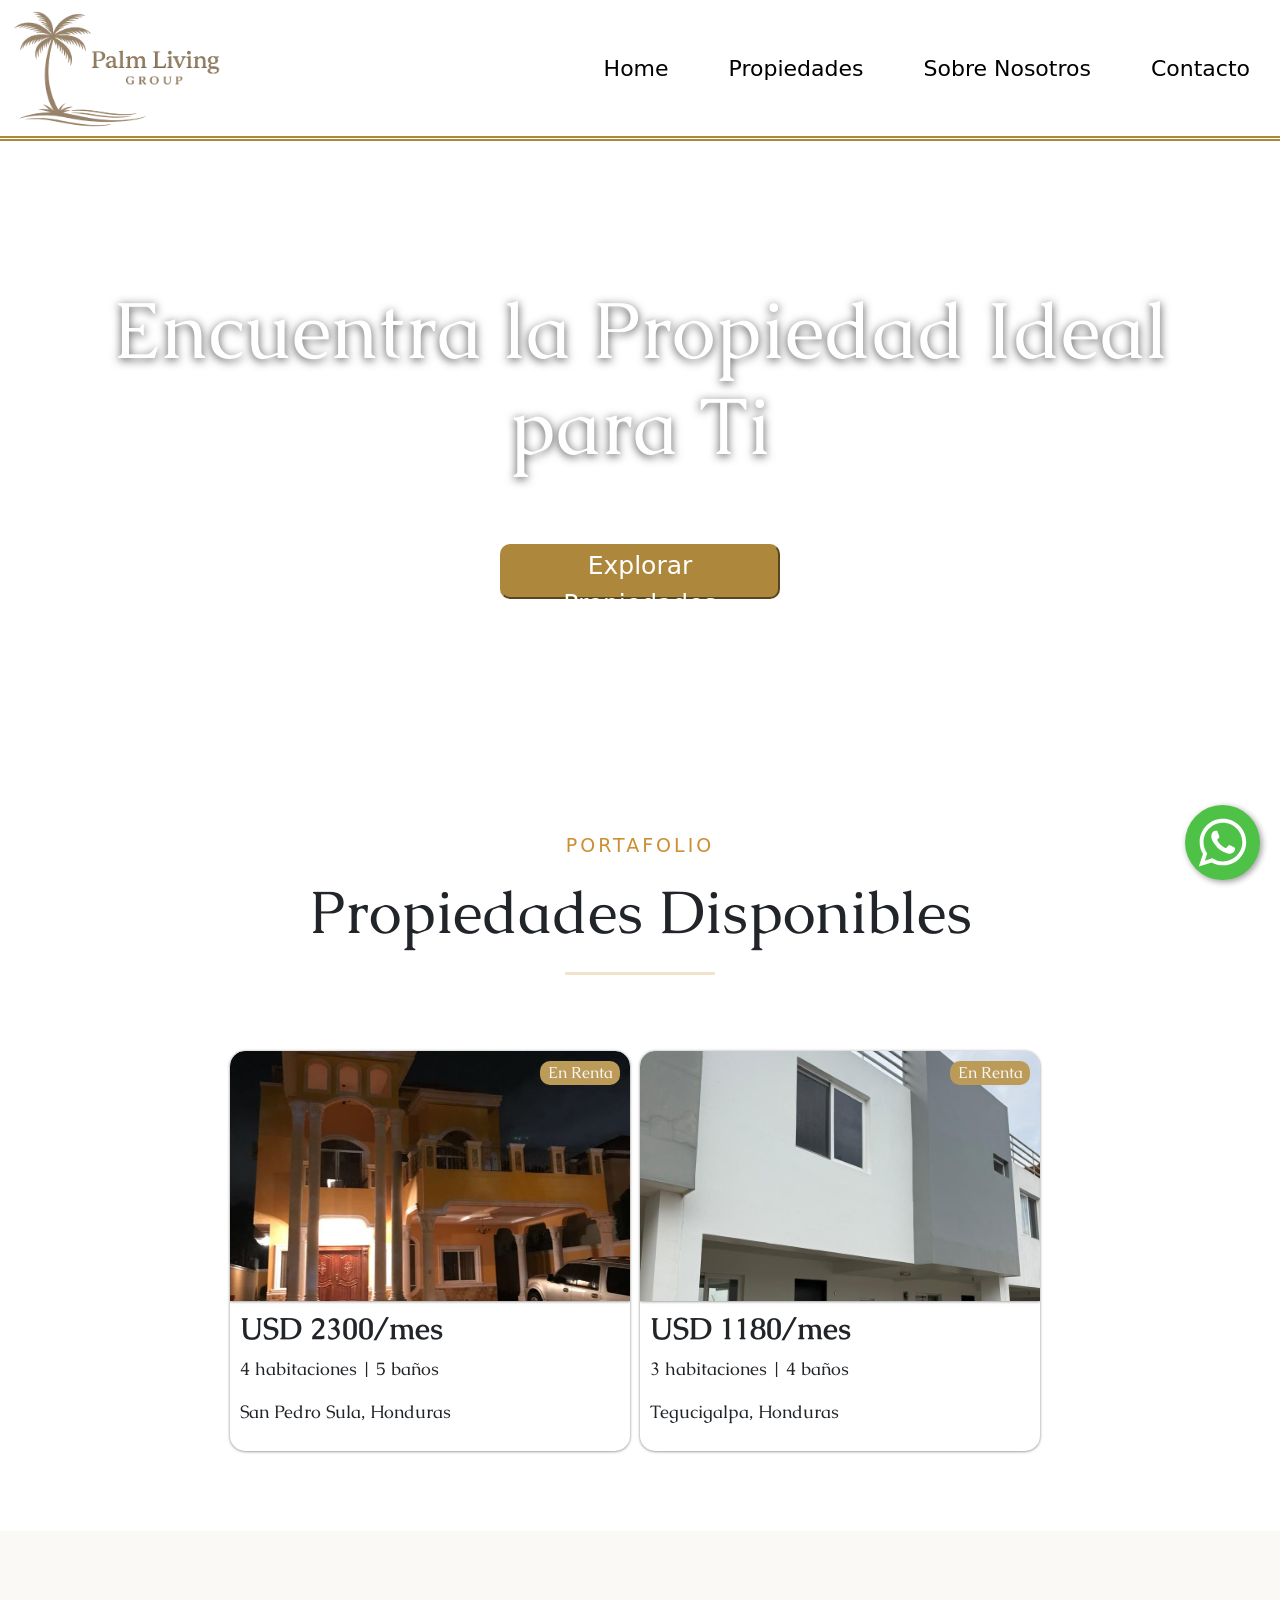
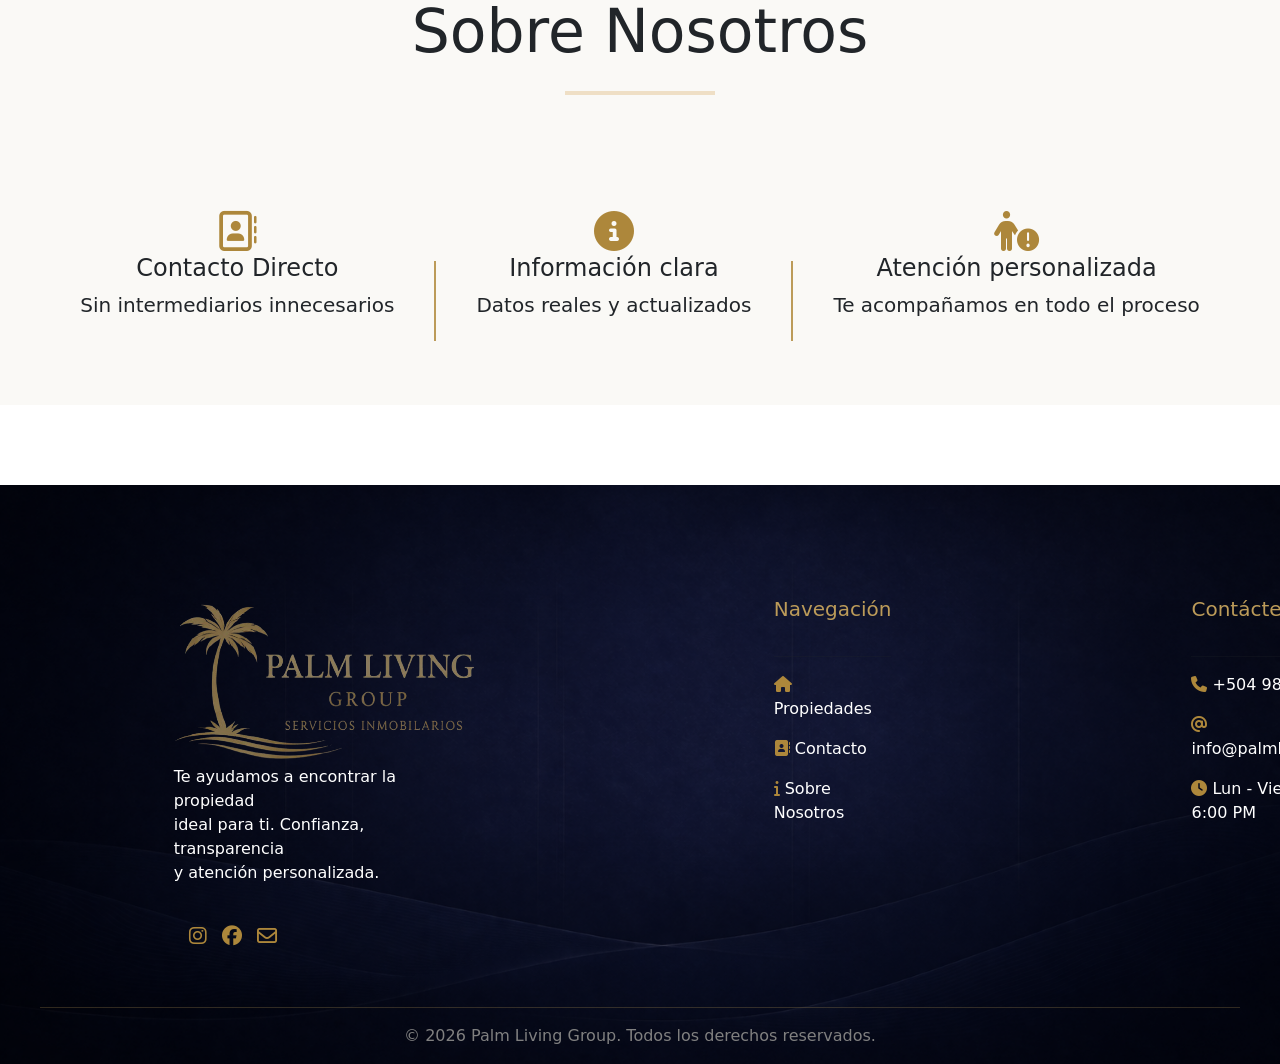
==== index.html @ 20f3ea7c "Reorganized project structure" ====
<!DOCTYPE html>
<html lang="es"> 

<head>    
    <meta charset="UTF-8">
    <meta name="viewport" content="width=device-width, initial-scale=1.0">
    <link rel="stylesheet" href="style.css?v=11">
    <link href="https://cdn.jsdelivr.net/npm/bootstrap@5.3.8/dist/css/bootstrap.min.css" rel="stylesheet">
    <link rel="icon" type="image/png" href="./imagenes/favicon-plg-modified.png">
    <title>Palm Living Group</title>


    <!-- GOOGLE FONTS -->
    
    <link rel="preconnect" href="https://fonts.googleapis.com">
    <link rel="preconnect" href="https://fonts.gstatic.com" crossorigin>
    <link href="https://fonts.googleapis.com/css2?family=Caudex:ital,wght@0,400;0,700;1,400;1,700&display=swap" rel="stylesheet">
    
    
    <!-- Font Awesome (For icons) -->
    <link rel="stylesheet" href="https://cdnjs.cloudflare.com/ajax/libs/font-awesome/6.5.0/css/all.min.css">


</head>

<body>

    <header class="header">
        <nav class="navbar">

            <img class="img logo" src="./imagenes/plg-icon.png" height="120px">


            <button class="hamburger" id="hamburger" onclick="toggleMenu()">
                <span></span>
                <span></span>
                <span></span>
            </button>

        <ul class="navbar-items" id="navMenu">
            <li><a href="#top" onclick="scrollTo(0,0); return false;">Home</a></li>
            <li><a href="#propiedades" onclick="document.getElementById('propiedades').scrollIntoView({behavior:'smooth'}); history.replaceState(null,'',window.location.pathname); return false;">Propiedades</a></li>
            <li><a href="#sobre-nosotros" onclick="document.getElementById('sobre-nosotros').scrollIntoView({behavior:'smooth'}); history.replaceState(null,'',window.location.pathname); return false;">Sobre Nosotros</a></li>
            <li><a href="#contacto" onclick="document.getElementById('contacto').scrollIntoView({behavior:'smooth'}); history.replaceState(null,'',window.location.pathname); return false;">Contacto</a></li>
        </ul>





            

            




        </nav>



    </header>



    <a href="whatsapp://send?phone=50498547689">
        <svg viewBox="0 0 32 32" class="whatsapp-ico">
            <path d=" M19.11 17.205c-.372 0-1.088 1.39-1.518 
                1.39a.63.63 0 0 1-.315-.1c-.802-.402-1.504-.817-2.163-1.447-.545-.516-1.146-1.29-1.46-1.963a.426.426 
                0 0 1-.073-.215c0-.33.99-.945.99-1.49 0-.143-.73-2.09-.832-2.335-.143-.372-.214-.487-.6-.487-.187 0-.36-.043-.53-.043-.302 
                0-.53.115-.746.315-.688.645-1.032 1.318-1.06 2.264v.114c-.015.99.472 1.977 1.017 2.78 1.23 1.82 2.506 3.41 4.554 4.34.616.287 2.035.888 
                2.722.888.817 0 2.15-.515 2.478-1.318.13-.33.244-.73.244-1.088 0-.058 0-.144-.03-.215-.1-.172-2.434-1.39-2.678-1.39zm-2.908 7.593c-1.747 
                0-3.48-.53-4.942-1.49L7.793 24.41l1.132-3.337a8.955 8.955 0 0 1-1.72-5.272c0-4.955 4.04-8.995 8.997-8.995S25.2 10.845 25.2 15.8c0 4.958-4.04 
                8.998-8.998 8.998zm0-19.798c-5.96 0-10.8 4.842-10.8 10.8 0 1.964.53 3.898 1.546 5.574L5 27.176l5.974-1.92a10.807 10.807 0 0 0 16.03-9.455c0-5.958-4.842-10.8-10.802-10.8z" 
                fill-rule="evenodd">
    
            </path>
        </svg>
    </a>


    

    
    <section class="homeBackground">
        <div class="hero-box">
            <h1 class="hero-heading webText">Encuentra la Propiedad Ideal para Ti<br></h1>
            <p class="hero-par">Explora casas en renta y en venta sin complicaciones</p>
            <button class="button hero-button"><a href="#propiedades">Explorar Propiedades</a></button>
        </div>
    </section>
        

    <section>
        <div class="portfolio-text">
            <p class="portfolio">PORTAFOLIO</p>
            <h2 class="h2Text webText">Propiedades Disponibles</h2>
            <hr class="home-line">
        </div>


    </section>
    

    <section id="propiedades" class="propertiesHome">
        
        <div class="propertiesHome">
            <div class="SPS">

                    <div class="house-cards">
                        <div class="house  houses-main">
                            <a href="./house-detail.html" style="text-decoration: none; color: inherit;">    

                                <div class="status">
                                    <p class="webText">En Renta</p>
                                </div>

                                        
                                <img class="houseImage houseMainImg" src="./imagenes/yellowHouse.jpeg" height="250px" width="400px">

                                <div class="characteristics">
                                    <h4 class="price webText">USD 2300/mes</h4>
                                    <p class="webText"> 4 habitaciones | 5 baños  </p>
                                    <p class="webText location">San Pedro Sula, Honduras</p>
                                            

                                </div>

                            </a>

                        </div>

                        
                            <div class="house houses-main">
                            <a href="./housePortal.html" style="text-decoration: none; color: inherit;">    

                                <div class="status">
                                    <p class="webText">En Renta</p>
                                </div>

                                <img class="houseImage houseMainImg" src="./imagenes/portaldelbosque/portalHouseFachada.png" height="250px" width="400px">

                                <div class="characteristics">
                                    <h4 class="price webText">USD 1180/mes</h4>
                                    <p class="webText">3 habitaciones | 4 baños</p>
                                    <p class="webText location">Tegucigalpa, Honduras</p>
                                </div>



                            </div>
                            

                    </div>

            </div>



            
            

            


        </div>
    
    </section>



            


    <section id="sobre-nosotros">
        <div class="about-section"> 

            <div class="about-text">
                <h3 class="about-us">Sobre Nosotros</h3>
                <hr class="home-line">
            </div>    

            <div class="aboutplg">

                <div class="direct-contact about-cnt">
                    <i class="fa-regular fa-address-book aboutUs-icons" style="color: rgb(173, 135, 59);"></i>
                    <h4>Contacto Directo</h4>
                    <p>Sin intermediarios innecesarios</p>
                </div>


                <div class="line"></div>

                <div class="clear-info about-cnt">
                    <i class="fa-solid fa-circle-info aboutUs-icons" style="color: rgb(173, 135, 59);"></i>
                    <h4>Información clara</h4>
                    <p>Datos reales y actualizados</p>
                </div>

                <div class="line"></div>


                <div class="personalised-att about-cnt">
                    <i class="fa-solid fa-person-circle-exclamation aboutUs-icons" style="color: rgb(173, 135, 59);"></i>
                    <h4>Atención personalizada</h4>
                    <p>Te acompañamos en todo el proceso</p>
                </div>

            </div>

        </div>


    </section>



    </section>


    <footer id="contacto">

        <div class="footer-sections">

            <div class="footer-column1">

                <img class="plg-footerIcon" src="./imagenes/plg-footer-icon.png" height="180px" width="300px">
                <p class="paragraph-footer" style="color: white;">Te ayudamos a encontrar la propiedad<br> ideal para ti. Confianza, transparencia<br> y atención personalizada.</p>

                <div class="social-media-Icons">
                    <a href="https://www.instagram.com/palmlivinggroup.hn/" target="_blank"><i class="fa-brands fa-instagram" style="color: rgb(173, 135, 59);"></i></a>
                    <a href="https://www.facebook.com/profile.php?id=61564494482481&locale=es_LA" target="_blank"><i class="fa-brands fa-facebook" style="color: rgb(173, 135, 59);"></i></a>
                    <a href="mailto:info@palmlivinggroup.com" target="_blank"><i class="fa-regular fa-envelope" style="color: rgb(173, 135, 59);"></i></a>

                                

                </div>

            </div>


            <div class="footer-column2">

                <p class="title-footer">Navegación</p>
                <hr class="border-footer">


                <p class="subheading-footer"><i class="footer-icons fa-solid fa-house" style="color: rgb(173, 135, 59);"></i>Propiedades</p>
                <p class="subheading-footer"><i class="footer-icons fa-solid fa-address-book" style="color: rgb(173, 135, 59);"></i>Contacto</p>
                <p class="subheading-footer"><i class="footer-icons fa-solid fa-info" style="color: rgb(173, 135, 59);"></i>Sobre Nosotros</p>

            </div>


            <div class="footer-column3">
                <p class="title-footer" >Contáctenos</p>
                <hr class="border-footer">

                <p class="subheading-footer"><i class="footer-icons fa-solid fa-phone" style="color: rgb(173, 135, 59);"></i>+504 9854-7689</p>
                <a class="emailbut" href="mailto:info@palmlivinggroup.com"><p class="subheading-footer"><i class="footer-icons fa-solid fa-at" style="color: rgb(173, 135, 59);"></i>info@palmlivinggroup.com</p></a>
                <p class="subheading-footer"><i class="footer-icons fa-solid fa-clock" style="color: rgb(173, 135, 59);"></i>Lun - Vie: 8:00 AM - 6:00 PM</p>



            </div>

        </div>


        <div class="noCopyright-section">
            <hr class="copyright-line">
            <p class="noCopyright-text">© 2026 Palm Living Group. Todos los derechos reservados.</p>



        </div>

       




            

            






    </footer>









    <script type="text/javascript" src="./index.js?v=11"></script>
</body>


</html>
---- style.css ----
.header{
    position: sticky;
    top: 0;         
    z-index: 10;
    width: 100%;
    background: white;
    border-bottom: #ad873b double 5px; 
}

.logo{
    padding-left: 10px ;
}

.navbar{
    display: flex;
    align-items: center;
    justify-content: center;
    position: sticky;
    left: 0;
    width: 100%;
    z-index: 10;

}

/* Align content at the end of site */

.navbar ul{
    display: flex;
    justify-content: center;
    gap: 60px;
    list-style-type: none;
    margin: 0;
    padding: 0;
    padding-right: 30px;
    background-color: white;
    height: 40px;
    align-items: center;


}

/* Remove underline and change color of nav items
*/
.navbar-items a{
    text-decoration: none;
    color: black;
    font-size: 22px

}

.emailbut {
    text-decoration: none;
    color: black;
    
}

/* Whatsapp Icon */

.whatsapp-ico{
    fill: white;
    width: 75px;
    height: 75px;
    padding: 3px;
    background-color: #4dc247;
    border-radius: 50%;
    box-shadow: 2px 2px 6px rgba(0,0,0,0.4);
    position: fixed;
    bottom: 20px;
    right : 20px;
    z-index: 10;
}

.whatsapp-ico:hover{
    box-shadow: 2px 2px 11px rgba(0,0,0,0.7);
} 


#propiedades, #contacto, #sobre-nosotros{
    scroll-margin-top: 350px;

}

.backgroundImg{
    width: 100%;
    height: 650px;
}

/*HOME PORTFOLIO TEXT*/


.h2Text{
    font-size: 60px;
    text-align: center;
    
}

.portfolio{
    padding-top: 40px;
    text-align: center;
    color: #cc8f33;
    font-size: 19px;
    font-weight: 450;
    letter-spacing: 3px;
}

.home-line{

    width: 150px;
    height: 3.5px;             
    background-color: #cc8f33;
    border: none;

}


.portfolio-text{
    display: flex;
    flex-direction: column;
    justify-content: center;
    align-items: center;
    padding-top: 50px;
}

/* PROPERTIES AVAILABLE */

.propertiesHome{
    padding-top: 30px;
}

.homes{
    padding-top: 30px;
}

.boldsps{
    font-weight: bold;
    font-style: italic;
}

.hero-heading{
    color: white;
    text-shadow: 0 2px 10px rgba(0,0,0,0.7);
    font-size: 70px;
    text-align: center;
    font-weight: bold;
}

.hero-par{
    color: white;
    font-size: 30px;

}

.hero-button{
    height: 55px;
    width: 280px;
    font-size: 25px;
    color: white;
    background-image: linear-gradient (to left, #bc9b59, white);
    background-color: #ad873b;
    border-radius: 10px;
    border-color: #ad873b;    
}
.hero-button a{
    text-decoration: none;
    color: inherit;
}

/* */
.hero-box{
    display: flex;
    flex-direction: column;
    align-items: center;
    justify-content: center;
    background-image: url("./imagenes/hero.jpg");
    background-repeat: no-repeat;
    background-position: center;
    background-size: cover;

    min-height: 600px;
    padding: 4rem 2rem;
}


/* ABOUT */
.about-section{
    margin-top: 80px;
    margin-bottom: 80px;
    display: flex;
    flex-direction: column;
    justify-content: center;
    align-items: center;
    padding: 4rem 2rem ;
    background-color: #faf9f6 ;
}

.aboutUs-icons{
    font-size: 40px;

}

.about-text{
    display: flex;
    flex-direction: column;
    align-items: center;
}

.whoWeAre{
    text-align: center;
    color: #cc8f33;
    font-size: 19px;
    font-weight: 450;
    letter-spacing: 3px;
    
}

.about-us{
    font-size: 60px;
    text-align: center;

}

.aboutplg{
    display: flex;
    flex-direction: row;
    justify-content: center;
    gap: 40px;
    padding-top: 100px;
}

.abt-img{
    border-radius: 50%;
}

.about-cnt{
    text-align: center;
    font-size: 20px;
}

.line{
    margin-top: 50px;
    height: 80px;
    width: 2px;
    background-color: #bc9b59;
}


/* */
.footer-container{
    margin-top: 100px;
    background-color: #212329;
    padding: 4rem 0 4rem 0;
}


/* */
.footer{
    width: 80%;
    padding: 3rem 1rem;
    color: white;
    display: flex;
    justify-content: center;
    flex-wrap: wrap;
    margin: 0 auto;

}
/* */
.footer-heading{
    display: flex;
    flex-direction: column;
    margin-right: 4rem;
}

/* */
.footer-heading h2{
    margin-bottom: 2rem;

}

/* */
.footer-heading a{
    color: white;
    text-decoration: none;
    margin-bottom: 0.5rem;
}

/* */
.footer-heading a:hover{
    color: #bc9b59;
    transition: 0.3s ease-out;
}

/* */
.atAB{
    color: white;
    text-align: center;
}

/* */
.hr{
    color: white;
}

/* STARTING DESIGN OF HOUSE-CARDS!  (BELOW)*/
.house-cards{
    display: flex;
    flex-direction: row;
    justify-content: center;
    align-items: center;
    gap: 10px;
}

.houses-main{
    box-shadow: 0px 0.5px 5px grey;
    transition: box-shadow 0.3s ease, transform 0.3s ease;
}

.houses-main:hover{
    transform: translateY(-5px);
    box-shadow: 0px 8px 20px rgba(0,0,0,0.35);
}

.house{ 
    height: 400px;
    width: 500px;
    min-height: 350px;
    width: 100%;
    max-width: 400px;
    background-color: white;
    border-radius: 15px;
    position: relative;
    box-shadow: 0px 0.5px 3px grey;
    overflow: hidden;
}

.houseMainImg{
    box-shadow: 0px 0.5px 3px grey;
    overflow: hidden;
    width: 100%;
    object-fit: cover;
    object-position: center 25%;
    display: block;
    transition: transform 0.3s ease;   
}


.houseImage{
    border-radius: 15px 15px 0px 0px;
}

.status{
    position: absolute;
    color: #f6f6f6;
    right: 10px;
    top: 10px;

    height: 24px;
    width: 80px;
    background-color: #bc9b59;
    text-align: center;
    border-radius: 10px;
}

.characteristics{
    padding-top: 10px;
    padding-left: 10px;
}

.characteristics > p{
    font-size: 18px;

}


.characteristics > .price{
    font-size: 30px;
    font-weight: 800;
}


.price, .webText{
    font-family: "Caudex", serif;
    font-weight: 500;
    font-style: normal;
}



footer{
    background-image: url("./imagenes/footer-background.png");
    width: auto;
    height: auto;
    background-repeat: no-repeat;
    background-position: center;
    background-size: cover;
    
    
}

.footer-sections{
    display: flex;
    flex-direction: row;
    justify-content: center;
    align-items: center;
    gap: 250px;
    padding-top: 100px;
}

.footer-column1{
    display: flex;
    flex-direction: column;
    gap: 20px;
}



.footer-column2{
    display: flex;
    flex-direction: column;
    padding-bottom: 100px;

}

.footer-column3{
    display: flex;
    flex-direction: column;
    padding-bottom: 100px;
}

.title-footer{
    color: #bc9b59;
    font-weight: 400;
    font-size: 20px;
}

.subheading-footer{
    color: white;
}

.footer-icons{
    padding-right: 5px;
    padding-bottom: 2px;
    
}

.social-media-Icons{
    display: flex;
    flex-direction: row;
    gap: 15px;
    font-size: 20px;
}

.noCopyright-section{
    display: flex;
    flex-direction: column;
    justify-content: center;
    align-items: center;
    padding-top: 40px;
}

.copyright-line{
    width: 1200px;
    height: 1.8px;             
    background-color: #bc9b59;
    border: none;
}

.noCopyright-text{
    color: grey;
}


/*-------      House Detail HTML CODE    ----------*/

/* ── LAYOUT ── */
.page-layout {
    max-width: 1100px;
    margin: 40px auto;
    padding: 24px 40px 80px;
    display: grid;
    grid-template-columns: 1fr 320px;
    gap: 32px;
    align-items: start;
}

.left-column {
    display: flex;
    flex-direction: column;
    gap: 20px;
    min-width: 0;
}

.right-column {
    position: sticky;
    top: 140px;
}

/* ── GALLERY ── */
.gallery-wrap {
    background: #ffffff;
    border-radius: 16px;
    overflow: hidden;
    box-shadow: 0 4px 24px rgba(26,23,20,0.10);
}

.main-image-wrap {
    position: relative;
    width: 100%;
    aspect-ratio: 16/9;
    overflow: hidden;
    cursor: zoom-in;
}
.main-image-wrap img {
    width: 100%;
    height: 100%;
    object-fit: cover;
    object-position: center 60%;
    transition: transform 0.55s cubic-bezier(0.25, 0.46, 0.45, 0.94), opacity 0.3s ease;
    display: block;
}
.main-image-wrap img.fade-out { opacity: 0; transform: scale(1.03); }
.main-image-wrap img.fade-in  { opacity: 1; transform: scale(1); }

.img-nav {
    position: absolute;
    top: 50%;
    transform: translateY(-50%);
    background: rgba(255,255,255,0.88);
    border: none;
    width: 40px; height: 40px;
    border-radius: 50%;
    display: flex; align-items: center; justify-content: center;
    cursor: pointer;
    font-size: 1.1rem;
    color: #1a1714;
    box-shadow: 0 2px 12px rgba(0,0,0,0.15);
    transition: background 0.2s, transform 0.2s;
    z-index: 5;
}
.img-nav:hover { background: #fff; transform: translateY(-50%) scale(1.08); }
.img-nav.prev { left: 14px; }
.img-nav.next { right: 14px; }

.status-badge {
    position: absolute;
    top: 16px; left: 16px;
    background-color: #ad873b;
    color: #fff;
    padding: 5px 14px;
    border-radius: 20px;
    z-index: 5;
    font-family: "Caudex", serif;
    font-weight: 500;
    font-style: normal;
}

.img-counter {
    position: absolute;
    bottom: 14px; right: 14px;
    background: rgba(0,0,0,0.5);
    color: #fff;
    font-size: 0.78rem;
    padding: 4px 12px;
    border-radius: 20px;
    z-index: 5;
    backdrop-filter: blur(4px);
}

.thumbnails {
    display: flex;
    gap: 10px;
    padding: 14px 16px;
    overflow-x: auto;
    scrollbar-width: thin;
    scrollbar-color: #e4ddd3 transparent;
}
.thumbnails::-webkit-scrollbar { height: 4px; }
.thumbnails::-webkit-scrollbar-thumb { background: #e4ddd3; border-radius: 2px; }

.thumb {
    flex: 0 0 110px;
    height: 74px;
    border-radius: 8px;
    overflow: hidden;
    cursor: pointer;
    border: 2.5px solid transparent;
    transition: border-color 0.22s, transform 0.22s, box-shadow 0.22s;
}
.thumb:hover { transform: translateY(-2px); box-shadow: 0 6px 18px rgba(0,0,0,0.15); }
.thumb.active { border-color: #C9A84C; box-shadow: 0 4px 16px rgba(201,168,76,0.4); }
.thumb img { width: 100%; height: 100%; object-fit: cover; display: block; }

/* ── LIGHTBOX ── */
.lightbox {
    position: fixed; inset: 0;
    background: rgba(10,8,6,0.93);
    z-index: 1000;
    display: flex; align-items: center; justify-content: center;
    opacity: 0; pointer-events: none;
    transition: opacity 0.3s;
    backdrop-filter: blur(6px);
}
.lightbox.open { opacity: 1; pointer-events: all; }
.lightbox img {
    max-width: 90vw; max-height: 85vh;
    object-fit: contain; border-radius: 8px;
    transform: scale(0.92);
    transition: transform 0.35s cubic-bezier(0.25,0.46,0.45,0.94);
}
.lightbox.open img { transform: scale(1); }
.lightbox-close {
    position: absolute; top: 20px; right: 24px;
    background: rgba(255,255,255,0.12); border: none; color: #fff;
    font-size: 1.4rem; width: 44px; height: 44px;
    border-radius: 50%; cursor: pointer;
    display: flex; align-items: center; justify-content: center;
}
.lightbox-close:hover { background: rgba(255,255,255,0.22); }
.lightbox-nav {
    position: absolute; top: 50%; transform: translateY(-50%);
    background: rgba(255,255,255,0.12); border: none; color: #fff;
    width: 50px; height: 50px; border-radius: 50%;
    cursor: pointer; font-size: 1.3rem;
    display: flex; align-items: center; justify-content: center; z-index: 1001;
}
.lightbox-nav:hover { background: rgba(255,255,255,0.22); }
.lightbox-prev { left: 24px; }
.lightbox-next { right: 24px; }

/* ── CONTACT CARD ── */
.contact-div {
    position: static;
    margin: 0;
    box-shadow: 0px 0.5px 2px grey;
    transition: box-shadow 0.3s ease;
    border-radius: 10px;
}

.container-contact {
    width: 100%;
    height: auto;
    border-radius: 10px;
    padding: 20px;
}

.contact-agenttitle {
    margin-left: 20px;
    font-weight: bold;
    font-size: 18px;
    margin-top: 15px;
    padding-top: 10px;
}

.items-contact {
    display: flex;
    flex-direction: column;
    gap: 10px;
    justify-content: center;
    align-items: center;
}

.items-contact a{
    width: 100%;
}

.iconhousedetail{
    font-size: 25px;
}


.numdetail{
    font-size: 25px;
    font-weight: 450;
}

.contact-button {
    width: 100%;
    height: 40px;
    border-radius: 8px;
    color: rgb(173, 135, 59);
    border: rgb(173, 135, 59) solid 1px;
    cursor: pointer;
}

.contact-line { width: 80%; }

.whatsapp {
    background-color: #25d366;
    color: white;
    border: none;
}

.email:hover { background-color: #ad873b; color: white; }
.call:hover  { background-color: #ad873b; color: white; }
.email-icon:hover { color: white; }

.contact-callMail { margin-left: 20px; }
.icon-contact { font-size: 15px; }

/* ── PROPERTY DETAILS ── */
.containter-characteristics {
    width: 100%;
    height: auto;
    box-shadow: 0px 0.5px 5px grey;
    border-radius: 10px;
    padding: 20px;

    



}

.descriptionFlex {
    display: flex;
    flex-direction: column;
}

.titledescritpion {
    display: flex;
    flex-direction: row;
    align-items: center;
    position: relative;
    top: 10px;
}

.char-price { 
    color: #ad873b;
    font-family:'Times New Roman', Times, serif;
    font-weight: 530;
    font-size: 39px;
    font-style: normal;
    
}

.locationchar{
    padding-top: 10px;
}

.textchar{
    font-family:'Times New Roman', Times, serif;
    font-weight: 530;
    font-size: 20px;

}

.status-badgeChar {
    position: absolute;
    color: #fff;
    padding: 5px 14px;
    border-radius: 20px;
    font-family: "Caudex", serif;
    top: 0;
    right: 0;
    font-weight: 500;
    font-style: normal;
    background-color: #ad873b;
}

.description-line {
    width: 90%;
    margin: 20px auto;
}

.bedrooms, .baths, .metersSquared {
    display: flex;
    flex-direction: column;
    align-items: center;
}

.info-char {
    display: flex;
    justify-content: center;
    align-items: center;
    gap: 50px;
}

/* ── AMENITIES ── */
.amenities-container {
    width: 100%;
}

.amenities-characteristics {
    width: 100%;
    height: auto;
    box-shadow: 0px 0.5px 5px grey;
    transition: box-shadow 0.3s ease;
    padding: 20px;
    border-radius: 10px;
}

.amenities {
    display: flex;
    gap: 20px;
    width: 100%;
}

.amenities1-4, .amenities5-8 {
    flex: 1;
}

.fa-circle-check { font-size: 16px; }



/* ── HAMBURGER ── */
.hamburger {
    display: none;
    flex-direction: column;
    gap: 5px;
    background: none;
    border: none;
    cursor: pointer;
    padding: 8px;
    margin-right: 20px;
    z-index: 20;
}

.hamburger span {
    display: block;
    width: 28px;
    height: 3px;
    background-color: #ad873b;
    border-radius: 3px;
    transition: all 0.3s ease;
}

/* Hamburger X animation */
.hamburger.active span:nth-child(1) {
    transform: translateY(8px) rotate(45deg);
}
.hamburger.active span:nth-child(2) {
    opacity: 0;
}
.hamburger.active span:nth-child(3) {
    transform: translateY(-8px) rotate(-45deg);
}






/* ── RESPONSIVE 900px ── */
@media (max-width: 900px) {
    .page-layout {
        grid-template-columns: 1fr;
        padding: 16px 20px 60px;
    }
    .right-column {
        position: static;
        order: 1;
    }
    .container-contact { width: 100%; }
    .amenities { flex-direction: column; }
}


/* ── TABLET (768px) ── */
@media (max-width: 768px) {

    /* NAVBAR */
    .navbar {
        flex-direction: column;
        padding: 10px 0;
    }
    .navbar ul {
        gap: 20px;
        padding-right: 0;
        flex-wrap: wrap;
        height: auto;
        padding-bottom: 10px;
    }
    .navbar-items a {
        font-size: 16px;
    }

    /* HERO */
    .hero-heading {
        font-size: 42px;
    }
    .hero-par {
        font-size: 20px;
        text-align: center;
    }
    .hero-button {
        font-size: 18px;
        width: 220px;
        height: 45px;
    }

    /* PORTFOLIO TEXT */
    .h2Text {
        font-size: 40px;
    }

    /* PROPERTY CARDS */
    .house-cards {
        display: grid;
        grid-template-columns: repeat(2, 1fr);
        gap: 20px;
        padding: 0 40px;
        max-width: 900px;
        margin: 0 auto;
    }

    /* ABOUT */
    .about-us {
        font-size: 40px;
    }
    .aboutplg {
        flex-direction: column;
        align-items: center;
        gap: 30px;
        padding-top: 40px;
    }
    .line {
        width: 80px;
        height: 2px;
    }

    /* FOOTER */
    .footer-sections {
        flex-direction: column;
        gap: 40px;
        padding-top: 60px;
        align-items: center;
        text-align: center;
    }
    .footer-column1, .footer-column2, .footer-column3 {
        align-items: center;
        padding-bottom: 0;
    }
    .copyright-line {
        width: 90%;
    }

    /* HOUSE DETAIL */
    .page-layout {
        grid-template-columns: 1fr;
        padding: 16px 20px 60px;
        margin: 20px auto;
    }
    .right-column {
        position: static;
        order: 1;
    }
    .amenities {
        flex-direction: column;
    }
    .info-char {
        gap: 20px;
    }
}


/* ── MOBILE (480px) ── */
@media (max-width: 480px) {

    /* NAVBAR */
    .navbar ul {
        gap: 12px;
        justify-content: center;
    }
    .navbar-items a {
        font-size: 14px;
    }
    .logo {
        height: 80px !important;
    }

    /* HERO */
    .hero-heading {
        font-size: 28px;
    }
    .hero-par {
        font-size: 16px;
    }
    .hero-button {
        font-size: 16px;
        width: 190px;
        height: 42px;
    }
    .hero-box {
        min-height: 400px;
        padding: 2rem 1rem;
    }

    /* PORTFOLIO TEXT */
    .h2Text {
        font-size: 28px;
    }
    .portfolio {
        font-size: 14px;
    }

    /* PROPERTY CARDS */
    .pds-house {
        max-width: 100%;
    }
    .house-cards {
        padding: 0 12px;
    }
    .characteristics > .price {
        font-size: 22px;
    }
    .characteristics > p {
        font-size: 15px;
    }

    /* ABOUT */
    .about-us {
        font-size: 30px;
    }
    .about-section {
        margin-top: 40px;
        margin-bottom: 40px;
        padding: 2rem 1rem;
    }
    .aboutUs-icons {
        font-size: 30px;
    }
    .about-cnt {
        font-size: 16px;
    }

    /* FOOTER */
    .footer-sections {
        gap: 30px;
        padding-top: 40px;
    }
    .plg-footerIcon {
        width: 200px !important;
        height: auto !important;
    }
    .copyright-line {
        width: 90%;
    }
    .social-media-Icons {
        justify-content: center;
    }

    /* WHATSAPP BUTTON */
    .whatsapp-ico {
        width: 55px;
        height: 55px;
        bottom: 15px;
        right: 15px;
    }

    /* HOUSE DETAIL */
    .page-layout {
        padding: 12px 12px 40px;
    }
    .char-price {
        font-size: 28px;
    }
    .titledescritpion h2 {
        font-size: 20px;
    }
    .info-char {
        gap: 15px;
    }
    .contact-button {
        height: 44px;
        font-size: 15px;
    }
    .amenities-characteristics {
        padding: 15px;
    }


}


@media (max-width: 600px) {
    .house-cards {
        grid-template-columns: 1fr;
    }
}






/* ── LARGE DESKTOP (1280px+) ── */
@media (min-width: 1280px) {
    .page-layout {
        max-width: 1200px;
    }
    .hero-heading {
        font-size: 80px;
    }
    .footer-sections {
        gap: 300px;
    }
}
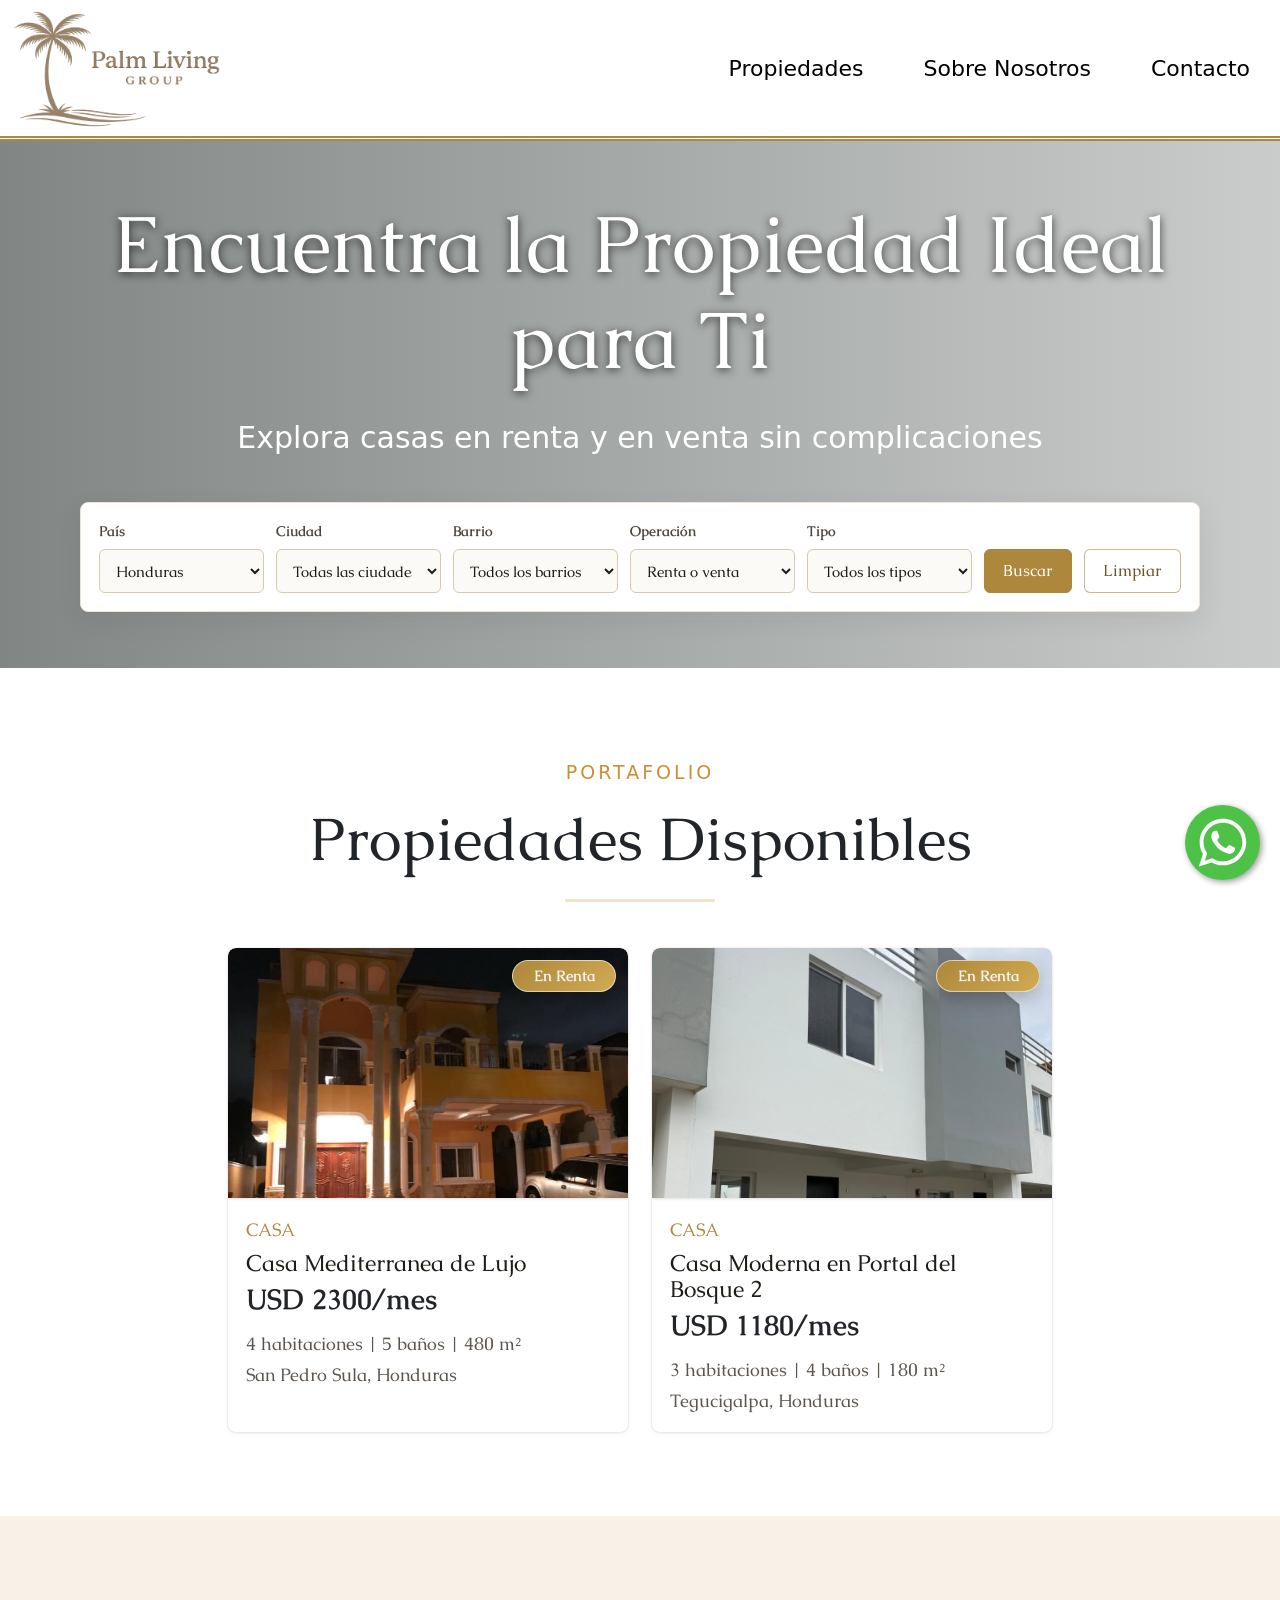
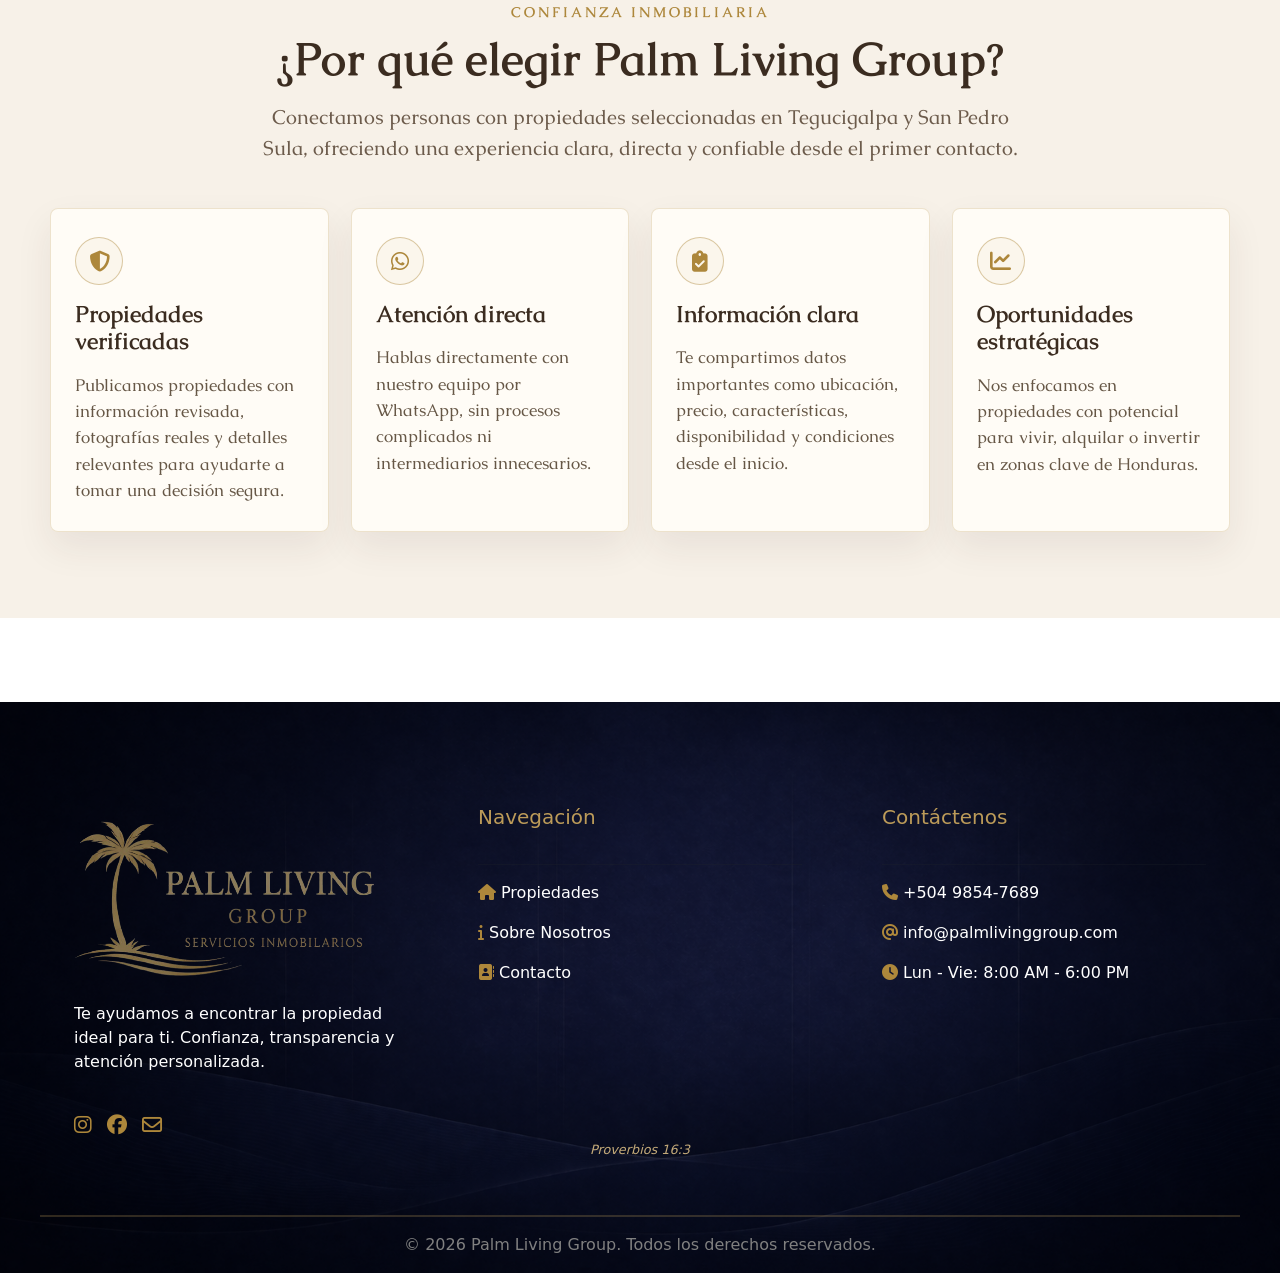
==== commit 69ef51a1: "UI improvements and fixes" ====
--- a/index.html
+++ b/index.html
@@ -4,7 +4,7 @@
 <head>    
     <meta charset="UTF-8">
     <meta name="viewport" content="width=device-width, initial-scale=1.0">
-    <link rel="stylesheet" href="style.css?v=11">
+    <link rel="stylesheet" href="style.css?v=12">
     <link href="https://cdn.jsdelivr.net/npm/bootstrap@5.3.8/dist/css/bootstrap.min.css" rel="stylesheet">
     <link rel="icon" type="image/png" href="./imagenes/favicon-plg-modified.png">
     <title>Palm Living Group</title>
@@ -28,17 +28,18 @@
     <header class="header">
         <nav class="navbar">
 
-            <img class="img logo" src="./imagenes/plg-icon.png" height="120px">
-
-
-            <button class="hamburger" id="hamburger" onclick="toggleMenu()">
+            <a href="index.html" aria-label="Palm Living Group Home">
+                <img class="img logo" src="./imagenes/plg-icon.png" height="120px">
+            </a>
+
+
+            <button class="hamburger" id="hamburger" type="button" onclick="toggleMenu()" aria-label="Abrir menú" aria-expanded="false" aria-controls="navMenu">
                 <span></span>
                 <span></span>
                 <span></span>
             </button>
 
         <ul class="navbar-items" id="navMenu">
-            <li><a href="#top" onclick="scrollTo(0,0); return false;">Home</a></li>
             <li><a href="#propiedades" onclick="document.getElementById('propiedades').scrollIntoView({behavior:'smooth'}); history.replaceState(null,'',window.location.pathname); return false;">Propiedades</a></li>
             <li><a href="#sobre-nosotros" onclick="document.getElementById('sobre-nosotros').scrollIntoView({behavior:'smooth'}); history.replaceState(null,'',window.location.pathname); return false;">Sobre Nosotros</a></li>
             <li><a href="#contacto" onclick="document.getElementById('contacto').scrollIntoView({behavior:'smooth'}); history.replaceState(null,'',window.location.pathname); return false;">Contacto</a></li>
@@ -86,7 +87,37 @@
         <div class="hero-box">
             <h1 class="hero-heading webText">Encuentra la Propiedad Ideal para Ti<br></h1>
             <p class="hero-par">Explora casas en renta y en venta sin complicaciones</p>
-            <button class="button hero-button"><a href="#propiedades">Explorar Propiedades</a></button>
+            <section class="property-filters" aria-label="Filtros de propiedades">
+                <form class="filter-panel" id="propertyFilters">
+                    <label class="filter-field">
+                        <span>País</span>
+                        <select id="filterCountry"></select>
+                    </label>
+
+                    <label class="filter-field">
+                        <span>Ciudad</span>
+                        <select id="filterCity"></select>
+                    </label>
+
+                    <label class="filter-field">
+                        <span>Barrio</span>
+                        <select id="filterNeighborhood"></select>
+                    </label>
+
+                    <label class="filter-field">
+                        <span>Operación</span>
+                        <select id="filterTransaction"></select>
+                    </label>
+
+                    <label class="filter-field">
+                        <span>Tipo</span>
+                        <select id="filterType"></select>
+                    </label>
+
+                    <button class="filter-search" type="submit" id="filterSearch">Buscar</button>
+                    <button class="filter-reset" type="button" id="filterReset">Limpiar</button>
+                </form>
+            </section>
         </div>
     </section>
         
@@ -100,124 +131,94 @@
 
 
     </section>
-    
 
     <section id="propiedades" class="propertiesHome">
-        
-        <div class="propertiesHome">
-            <div class="SPS">
-
-                    <div class="house-cards">
-                        <div class="house  houses-main">
-                            <a href="./house-detail.html" style="text-decoration: none; color: inherit;">    
-
-                                <div class="status">
-                                    <p class="webText">En Renta</p>
-                                </div>
-
-                                        
-                                <img class="houseImage houseMainImg" src="./imagenes/yellowHouse.jpeg" height="250px" width="400px">
-
-                                <div class="characteristics">
-                                    <h4 class="price webText">USD 2300/mes</h4>
-                                    <p class="webText"> 4 habitaciones | 5 baños  </p>
-                                    <p class="webText location">San Pedro Sula, Honduras</p>
-                                            
-
-                                </div>
-
-                            </a>
-
+        <div class="propertiesHomeInner">
+            <div class="house-cards" id="propertyGrid" aria-live="polite"></div>
+            <p class="property-empty webText" id="propertyEmpty" hidden>No hay propiedades disponibles con esos filtros. Vuelve a buscar en un tiempo.</p>
+        </div>
+    
+    </section>
+
+
+
+            
+
+
+    <section id="sobre-nosotros" class="why-choose-section">
+        <div class="why-choose-container">
+            <div class="why-choose-header">
+                <p class="why-choose-kicker">CONFIANZA INMOBILIARIA</p>
+                <h2>¿Por qué elegir Palm Living Group?</h2>
+                <p>
+                    Conectamos personas con propiedades seleccionadas en Tegucigalpa y San Pedro Sula,
+                    ofreciendo una experiencia clara, directa y confiable desde el primer contacto.
+                </p>
+            </div>
+
+            <div class="why-choose-carousel" aria-label="Razones para elegir Palm Living Group">
+                <button class="why-carousel-arrow why-carousel-prev" type="button" aria-label="Ver razón anterior">
+                    <i class="fa-solid fa-chevron-left" aria-hidden="true"></i>
+                </button>
+
+                <div class="why-choose-grid">
+                    <article class="why-card">
+                        <div class="why-card-icon">
+                            <i class="fa-solid fa-shield-halved" aria-hidden="true"></i>
                         </div>
-
-                        
-                            <div class="house houses-main">
-                            <a href="./housePortal.html" style="text-decoration: none; color: inherit;">    
-
-                                <div class="status">
-                                    <p class="webText">En Renta</p>
-                                </div>
-
-                                <img class="houseImage houseMainImg" src="./imagenes/portaldelbosque/portalHouseFachada.png" height="250px" width="400px">
-
-                                <div class="characteristics">
-                                    <h4 class="price webText">USD 1180/mes</h4>
-                                    <p class="webText">3 habitaciones | 4 baños</p>
-                                    <p class="webText location">Tegucigalpa, Honduras</p>
-                                </div>
-
-
-
-                            </div>
-                            
-
-                    </div>
-
-            </div>
-
-
-
-            
-            
-
-            
-
-
-        </div>
-    
+                        <h3 class="why-card-title">Propiedades verificadas</h3>
+                        <p class="why-card-text">
+                            Publicamos propiedades con información revisada, fotografías reales y detalles relevantes para ayudarte a tomar una decisión segura.
+                        </p>
+                    </article>
+
+                    <article class="why-card">
+                        <div class="why-card-icon">
+                            <i class="fa-brands fa-whatsapp" aria-hidden="true"></i>
+                        </div>
+                        <h3 class="why-card-title">Atención directa</h3>
+                        <p class="why-card-text">
+                            Hablas directamente con nuestro equipo por WhatsApp, sin procesos complicados ni intermediarios innecesarios.
+                        </p>
+                    </article>
+
+                    <article class="why-card">
+                        <div class="why-card-icon">
+                            <i class="fa-solid fa-clipboard-check" aria-hidden="true"></i>
+                        </div>
+                        <h3 class="why-card-title">Información clara</h3>
+                        <p class="why-card-text">
+                            Te compartimos datos importantes como ubicación, precio, características, disponibilidad y condiciones desde el inicio.
+                        </p>
+                    </article>
+
+                    <article class="why-card">
+                        <div class="why-card-icon">
+                            <i class="fa-solid fa-chart-line" aria-hidden="true"></i>
+                        </div>
+                        <h3 class="why-card-title">Oportunidades estratégicas</h3>
+                        <p class="why-card-text">
+                            Nos enfocamos en propiedades con potencial para vivir, alquilar o invertir en zonas clave de Honduras.
+                        </p>
+                    </article>
+                </div>
+
+                <button class="why-carousel-arrow why-carousel-next" type="button" aria-label="Ver siguiente razón">
+                    <i class="fa-solid fa-chevron-right" aria-hidden="true"></i>
+                </button>
+            </div>
+
+            <div class="why-carousel-controls" aria-label="Paginación de razones">
+                <button class="why-carousel-dot active" type="button" aria-label="Ver razón 1"></button>
+                <button class="why-carousel-dot" type="button" aria-label="Ver razón 2"></button>
+                <button class="why-carousel-dot" type="button" aria-label="Ver razón 3"></button>
+                <button class="why-carousel-dot" type="button" aria-label="Ver razón 4"></button>
+            </div>
+        </div>
     </section>
 
 
 
-            
-
-
-    <section id="sobre-nosotros">
-        <div class="about-section"> 
-
-            <div class="about-text">
-                <h3 class="about-us">Sobre Nosotros</h3>
-                <hr class="home-line">
-            </div>    
-
-            <div class="aboutplg">
-
-                <div class="direct-contact about-cnt">
-                    <i class="fa-regular fa-address-book aboutUs-icons" style="color: rgb(173, 135, 59);"></i>
-                    <h4>Contacto Directo</h4>
-                    <p>Sin intermediarios innecesarios</p>
-                </div>
-
-
-                <div class="line"></div>
-
-                <div class="clear-info about-cnt">
-                    <i class="fa-solid fa-circle-info aboutUs-icons" style="color: rgb(173, 135, 59);"></i>
-                    <h4>Información clara</h4>
-                    <p>Datos reales y actualizados</p>
-                </div>
-
-                <div class="line"></div>
-
-
-                <div class="personalised-att about-cnt">
-                    <i class="fa-solid fa-person-circle-exclamation aboutUs-icons" style="color: rgb(173, 135, 59);"></i>
-                    <h4>Atención personalizada</h4>
-                    <p>Te acompañamos en todo el proceso</p>
-                </div>
-
-            </div>
-
-        </div>
-
-
-    </section>
-
-
-
-    </section>
-
-
     <footer id="contacto">
 
         <div class="footer-sections">
@@ -225,7 +226,7 @@
             <div class="footer-column1">
 
                 <img class="plg-footerIcon" src="./imagenes/plg-footer-icon.png" height="180px" width="300px">
-                <p class="paragraph-footer" style="color: white;">Te ayudamos a encontrar la propiedad<br> ideal para ti. Confianza, transparencia<br> y atención personalizada.</p>
+                <p class="paragraph-footer" style="color: white;">Te ayudamos a encontrar la propiedad ideal para ti. Confianza, transparencia y atención personalizada.</p>
 
                 <div class="social-media-Icons">
                     <a href="https://www.instagram.com/palmlivinggroup.hn/" target="_blank"><i class="fa-brands fa-instagram" style="color: rgb(173, 135, 59);"></i></a>
@@ -235,7 +236,6 @@
                                 
 
                 </div>
-
             </div>
 
 
@@ -246,8 +246,8 @@
 
 
                 <p class="subheading-footer"><i class="footer-icons fa-solid fa-house" style="color: rgb(173, 135, 59);"></i>Propiedades</p>
+                <p class="subheading-footer"><i class="footer-icons fa-solid fa-info" style="color: rgb(173, 135, 59);"></i>Sobre Nosotros</p>
                 <p class="subheading-footer"><i class="footer-icons fa-solid fa-address-book" style="color: rgb(173, 135, 59);"></i>Contacto</p>
-                <p class="subheading-footer"><i class="footer-icons fa-solid fa-info" style="color: rgb(173, 135, 59);"></i>Sobre Nosotros</p>
 
             </div>
 
@@ -266,6 +266,8 @@
 
         </div>
 
+        <p class="footer-verse">Proverbios 16:3</p>
+
 
         <div class="noCopyright-section">
             <hr class="copyright-line">
@@ -298,8 +300,9 @@
 
 
 
-
-    <script type="text/javascript" src="./index.js?v=11"></script>
+    <script type="text/javascript" src="./properties.js?v=12"></script>
+    <script type="text/javascript" src="./home.js?v=12"></script>
+    <script type="text/javascript" src="./index.js?v=12"></script>
 </body>
 
 
--- a/style.css
+++ b/style.css
@@ -124,7 +124,12 @@
 /* PROPERTIES AVAILABLE */
 
 .propertiesHome{
-    padding-top: 30px;
+    padding: 30px 20px 0;
+}
+
+.propertiesHomeInner{
+    max-width: 1120px;
+    margin: 0 auto;
 }
 
 .homes{
@@ -171,15 +176,240 @@
     flex-direction: column;
     align-items: center;
     justify-content: center;
-    background-image: url("./imagenes/hero.jpg");
+    gap: 18px;
+    background-image: linear-gradient(90deg, rgba(14, 24, 22, 0.52), rgba(14, 24, 22, 0.22)), url("./imagenes/hero.jpg");
     background-repeat: no-repeat;
     background-position: center;
     background-size: cover;
-
-    min-height: 600px;
-    padding: 4rem 2rem;
-}
-
+    min-height: 520px;
+    padding: 3.5rem 2rem;
+    transition: background-image 0.35s ease, background-position 0.35s ease;
+}
+
+.hero-san-pedro-sula{
+    background-image:
+        linear-gradient(90deg, rgba(14, 24, 22, 0.52), rgba(14, 24, 22, 0.22)),
+        url("./imagenes/hero-san-pedro-sula-palms.webp");
+    background-position: center 45%;
+}
+
+.hero-tegucigalpa{
+    background-image:
+        linear-gradient(90deg, rgba(19, 32, 42, 0.58), rgba(19, 32, 42, 0.18)),
+        url("./imagenes/hero-tegucigalpa-city.jpg");
+    background-position: center 48%;
+}
+
+
+/* WHY CHOOSE */
+.why-choose-section{
+    background: #f7f1e8;
+    margin: 84px 0;
+    padding: 86px 24px;
+}
+
+.why-choose-container{
+    max-width: 1180px;
+    margin: 0 auto;
+}
+
+.why-choose-header{
+    max-width: 760px;
+    margin: 0 auto 44px;
+    text-align: center;
+}
+
+.why-choose-kicker{
+    color: #ad873b;
+    font-family: "Caudex", serif;
+    font-size: 14px;
+    font-weight: 700;
+    letter-spacing: 3px;
+    margin: 0 0 12px;
+}
+
+.why-choose-header h2{
+    color: #3b2c20;
+    font-family: "Caudex", serif;
+    font-size: 46px;
+    font-weight: 700;
+    line-height: 1.08;
+    margin: 0 0 18px;
+}
+
+.why-choose-header > p:last-child{
+    color: #6c5b4b;
+    font-family: "Caudex", serif;
+    font-size: 20px;
+    line-height: 1.55;
+    margin: 0;
+}
+
+.why-choose-carousel{
+    position: relative;
+}
+
+.why-choose-grid{
+    display: grid;
+    grid-template-columns: repeat(4, minmax(0, 1fr));
+    gap: 22px;
+}
+
+.why-card{
+    min-height: 310px;
+    display: flex;
+    flex-direction: column;
+    gap: 16px;
+    padding: 28px 24px;
+    background: rgba(255, 252, 247, 0.94);
+    border: 1px solid rgba(173, 135, 59, 0.22);
+    border-radius: 8px;
+    box-shadow: 0 16px 36px rgba(59, 44, 32, 0.08);
+    transition: transform 0.25s ease, box-shadow 0.25s ease, border-color 0.25s ease;
+}
+
+.why-card:hover{
+    transform: translateY(-4px);
+    border-color: rgba(173, 135, 59, 0.42);
+    box-shadow: 0 22px 44px rgba(59, 44, 32, 0.12);
+}
+
+.why-card-icon{
+    width: 48px;
+    height: 48px;
+    display: flex;
+    align-items: center;
+    justify-content: center;
+    border: 1px solid rgba(173, 135, 59, 0.42);
+    border-radius: 50%;
+    color: #ad873b;
+    background: #fbf6ec;
+    font-size: 21px;
+}
+
+.why-card-title{
+    color: #3b2c20;
+    font-family: "Caudex", serif;
+    font-size: 23px;
+    font-weight: 700;
+    line-height: 1.18;
+    margin: 0;
+}
+
+.why-card-text{
+    color: #665746;
+    font-family: "Caudex", serif;
+    font-size: 17px;
+    line-height: 1.55;
+    margin: 0;
+}
+
+.why-carousel-controls,
+.why-carousel-arrow{
+    display: none;
+}
+
+@media (max-width: 1080px) {
+    .why-choose-grid{
+        grid-template-columns: repeat(2, minmax(0, 1fr));
+    }
+}
+
+@media (max-width: 600px) {
+    .why-choose-section {
+        margin: 56px 0;
+        padding: 56px 0;
+        overflow: hidden;
+    }
+    .why-choose-container {
+        width: 100%;
+    }
+    .why-choose-header {
+        padding: 0 20px;
+        margin-bottom: 28px;
+    }
+    .why-choose-kicker {
+        font-size: 12px;
+        letter-spacing: 2px;
+    }
+    .why-choose-header h2 {
+        font-size: 31px;
+    }
+    .why-choose-header > p:last-child {
+        font-size: 17px;
+        line-height: 1.5;
+    }
+    .why-choose-carousel {
+        padding: 0 44px;
+    }
+    .why-choose-grid {
+        display: flex;
+        gap: 0;
+        overflow-x: auto;
+        scroll-snap-type: x mandatory;
+        scroll-behavior: smooth;
+        scrollbar-width: none;
+        -ms-overflow-style: none;
+        border-radius: 8px;
+    }
+    .why-choose-grid::-webkit-scrollbar {
+        display: none;
+    }
+    .why-card {
+        min-width: 100%;
+        min-height: 330px;
+        scroll-snap-align: center;
+        scroll-snap-stop: always;
+        padding: 26px 22px;
+        box-shadow: 0 14px 32px rgba(59, 44, 32, 0.1);
+    }
+    .why-card:hover {
+        transform: none;
+    }
+    .why-carousel-arrow {
+        position: absolute;
+        top: 50%;
+        transform: translateY(-50%);
+        width: 36px;
+        height: 36px;
+        display: flex;
+        align-items: center;
+        justify-content: center;
+        border: 1px solid rgba(173, 135, 59, 0.34);
+        border-radius: 50%;
+        background: rgba(255, 252, 247, 0.94);
+        color: #7a5e2b;
+        font-size: 14px;
+        z-index: 2;
+        box-shadow: 0 8px 18px rgba(59, 44, 32, 0.1);
+    }
+    .why-carousel-prev {
+        left: 12px;
+    }
+    .why-carousel-next {
+        right: 12px;
+    }
+    .why-carousel-controls {
+        display: flex;
+        justify-content: center;
+        gap: 9px;
+        margin-top: 22px;
+    }
+    .why-carousel-dot {
+        width: 9px;
+        height: 9px;
+        padding: 0;
+        border: none;
+        border-radius: 50%;
+        background: rgba(173, 135, 59, 0.32);
+        cursor: pointer;
+    }
+    .why-carousel-dot.active {
+        width: 24px;
+        border-radius: 999px;
+        background: #ad873b;
+    }
+}
 
 /* ABOUT */
 .about-section{
@@ -301,16 +531,100 @@
 }
 
 /* STARTING DESIGN OF HOUSE-CARDS!  (BELOW)*/
+.property-filters{
+    width: 100%;
+    padding: 8px 20px 0;
+}
+
+.filter-panel{
+    max-width: 1120px;
+    margin: 0 auto;
+    display: grid;
+    grid-template-columns: repeat(5, minmax(130px, 1fr)) auto auto;
+    gap: 12px;
+    align-items: end;
+    padding: 18px;
+    background: #ffffff;
+    border: 1px solid #ece4d6;
+    border-radius: 8px;
+    box-shadow: 0 8px 28px rgba(26,23,20,0.08);
+}
+
+.filter-field{
+    display: flex;
+    flex-direction: column;
+    gap: 7px;
+    font-family: "Caudex", serif;
+    color: #4d443b;
+}
+
+.filter-field span{
+    font-size: 14px;
+    font-weight: 700;
+}
+
+.filter-field select{
+    min-height: 44px;
+    border: 1px solid #d8c9ad;
+    border-radius: 6px;
+    background-color: #fbfaf7;
+    color: #1f1b16;
+    padding: 0 12px;
+    font-size: 15px;
+}
+
+.filter-field select:focus{
+    outline: 2px solid rgba(173, 135, 59, 0.28);
+    border-color: #ad873b;
+}
+
+.filter-search,
+.filter-reset{
+    min-height: 44px;
+    border-radius: 6px;
+    padding: 0 18px;
+    font-family: "Caudex", serif;
+    font-size: 16px;
+    cursor: pointer;
+    transition: background 0.2s ease, transform 0.2s ease;
+}
+
+.filter-search{
+    border: 1px solid #ad873b;
+    background: #ad873b;
+    color: #fff;
+}
+
+.filter-reset{
+    border: 1px solid rgba(173, 135, 59, 0.6);
+    background: rgba(255, 255, 255, 0.92);
+    color: #6d5525;
+}
+
+.filter-search:hover,
+.filter-reset:hover{
+    transform: translateY(-1px);
+}
+
+.filter-search:hover{
+    background: #8f6c2b;
+}
+
+.filter-reset:hover{
+    background: #fff8ea;
+}
+
 .house-cards{
-    display: flex;
-    flex-direction: row;
+    display: grid;
+    grid-template-columns: repeat(auto-fit, minmax(280px, 400px));
     justify-content: center;
-    align-items: center;
-    gap: 10px;
+    align-items: stretch;
+    justify-items: center;
+    gap: 24px;
 }
 
 .houses-main{
-    box-shadow: 0px 0.5px 5px grey;
+    box-shadow: 0px 0.5px 5px rgba(73, 64, 52, 0.28);
     transition: box-shadow 0.3s ease, transform 0.3s ease;
 }
 
@@ -320,22 +634,21 @@
 }
 
 .house{ 
-    height: 400px;
-    width: 500px;
-    min-height: 350px;
+    min-height: 430px;
     width: 100%;
     max-width: 400px;
     background-color: white;
-    border-radius: 15px;
+    border-radius: 8px;
     position: relative;
-    box-shadow: 0px 0.5px 3px grey;
+    box-shadow: 0px 0.5px 3px rgba(73, 64, 52, 0.22);
     overflow: hidden;
 }
 
 .houseMainImg{
-    box-shadow: 0px 0.5px 3px grey;
+    box-shadow: 0px 0.5px 3px rgba(73, 64, 52, 0.22);
     overflow: hidden;
     width: 100%;
+    aspect-ratio: 16 / 10;
     object-fit: cover;
     object-position: center 25%;
     display: block;
@@ -344,25 +657,42 @@
 
 
 .houseImage{
-    border-radius: 15px 15px 0px 0px;
+    border-radius: 8px 8px 0px 0px;
 }
 
 .status{
     position: absolute;
     color: #f6f6f6;
-    right: 10px;
-    top: 10px;
-
-    height: 24px;
-    width: 80px;
-    background-color: #bc9b59;
+    right: 12px;
+    top: 12px;
+    min-height: 32px;
+    min-width: 104px;
+    padding: 6px 13px;
+    background-color: #ad873b;
     text-align: center;
-    border-radius: 10px;
+    border-radius: 999px;
+    box-shadow: 0 8px 18px rgba(0,0,0,0.22);
+    border: 1px solid rgba(255,255,255,0.58);
+    z-index: 2;
+}
+
+.status p{
+    margin: 0;
+    font-size: 15px;
+    font-weight: 800;
+    line-height: 1.2;
+}
+
+.status-rent{
+    background: linear-gradient(135deg, #ad873b, #d1aa54);
+}
+
+.status-sale{
+    background: linear-gradient(135deg, #224f3a, #2f7a5a);
 }
 
 .characteristics{
-    padding-top: 10px;
-    padding-left: 10px;
+    padding: 18px;
 }
 
 .characteristics > p{
@@ -372,8 +702,51 @@
 
 
 .characteristics > .price{
-    font-size: 30px;
+    font-size: 28px;
     font-weight: 800;
+}
+
+.property-card-link{
+    display: flex;
+    flex-direction: column;
+    height: 100%;
+    text-decoration: none;
+    color: inherit;
+}
+
+.property-card-content{
+    display: flex;
+    flex-direction: column;
+    gap: 7px;
+}
+
+.property-type{
+    color: #ad873b;
+    font-size: 14px;
+    font-weight: 700;
+    margin: 0;
+    text-transform: uppercase;
+}
+
+.property-title{
+    color: #1f1b16;
+    font-size: 23px;
+    line-height: 1.14;
+    margin: 0;
+}
+
+.property-meta,
+.location{
+    color: #5c554d;
+    line-height: 1.35;
+    margin: 0;
+}
+
+.property-empty{
+    text-align: center;
+    color: #5c554d;
+    padding: 40px 0 20px;
+    font-size: 20px;
 }
 
 
@@ -397,18 +770,23 @@
 }
 
 .footer-sections{
-    display: flex;
-    flex-direction: row;
-    justify-content: center;
-    align-items: center;
-    gap: 250px;
+    max-width: 1180px;
+    margin: 0 auto;
+    display: grid;
+    grid-template-columns: 1fr 1fr 1fr;
+    align-items: start;
+    gap: 80px;
     padding-top: 100px;
+    padding-left: 24px;
+    padding-right: 24px;
 }
 
 .footer-column1{
     display: flex;
     flex-direction: column;
     gap: 20px;
+    max-width: 340px;
+    min-width: 0;
 }
 
 
@@ -417,6 +795,7 @@
     display: flex;
     flex-direction: column;
     padding-bottom: 100px;
+    min-width: 0;
 
 }
 
@@ -424,6 +803,12 @@
     display: flex;
     flex-direction: column;
     padding-bottom: 100px;
+    min-width: 0;
+}
+
+.paragraph-footer{
+    max-width: 330px;
+    line-height: 1.5;
 }
 
 .title-footer{
@@ -447,6 +832,14 @@
     flex-direction: row;
     gap: 15px;
     font-size: 20px;
+}
+
+.footer-verse{
+    color: #c4aa79;
+    font-size: 0.8rem;
+    font-style: italic;
+    text-align: center;
+    margin: 0;
 }
 
 .noCopyright-section{
@@ -470,6 +863,10 @@
 
 
 /*-------      House Detail HTML CODE    ----------*/
+
+body.detail-page {
+    background-color: #fafaf8;
+}
 
 /* ── LAYOUT ── */
 .page-layout {
@@ -508,6 +905,19 @@
     aspect-ratio: 16/9;
     overflow: hidden;
     cursor: zoom-in;
+    border-radius: 12px;
+}
+
+.main-image-wrap::after {
+    content: "";
+    position: absolute;
+    left: 0;
+    right: 0;
+    bottom: 0;
+    height: 34%;
+    background: linear-gradient(to top, rgba(20, 16, 12, 0.62), rgba(20, 16, 12, 0));
+    pointer-events: none;
+    z-index: 2;
 }
 .main-image-wrap img {
     width: 100%;
@@ -630,9 +1040,11 @@
 .contact-div {
     position: static;
     margin: 0;
-    box-shadow: 0px 0.5px 2px grey;
+    box-shadow: 0 16px 36px rgba(26, 23, 20, 0.12);
     transition: box-shadow 0.3s ease;
     border-radius: 10px;
+    border-top: 3px solid #b8935a;
+    background: #ffffff;
 }
 
 .container-contact {
@@ -676,9 +1088,13 @@
     width: 100%;
     height: 40px;
     border-radius: 8px;
-    color: rgb(173, 135, 59);
-    border: rgb(173, 135, 59) solid 1px;
+    color: #b8935a;
+    border: #b8935a solid 1px;
     cursor: pointer;
+    background: #fff;
+    font-weight: 600;
+    letter-spacing: 0.2px;
+    transition: background-color 0.2s ease, color 0.2s ease, border-color 0.2s ease, transform 0.2s ease;
 }
 
 .contact-line { width: 80%; }
@@ -689,8 +1105,13 @@
     border: none;
 }
 
-.email:hover { background-color: #ad873b; color: white; }
-.call:hover  { background-color: #ad873b; color: white; }
+.email:hover,
+.call:hover  {
+    background-color: #b8935a;
+    border-color: #b8935a;
+    color: white;
+    transform: translateY(-1px);
+}
 .email-icon:hover { color: white; }
 
 .contact-callMail { margin-left: 20px; }
@@ -700,9 +1121,10 @@
 .containter-characteristics {
     width: 100%;
     height: auto;
-    box-shadow: 0px 0.5px 5px grey;
+    box-shadow: 0 10px 28px rgba(26, 23, 20, 0.08);
     border-radius: 10px;
     padding: 20px;
+    background: #ffffff;
 
     
 
@@ -719,15 +1141,26 @@
     display: flex;
     flex-direction: row;
     align-items: center;
+    gap: 16px;
     position: relative;
     top: 10px;
 }
 
+.titledescritpion h2 {
+    font-family: "Playfair Display", "Times New Roman", serif !important;
+    color: #2f241b;
+    font-size: 36px;
+    font-weight: 700 !important;
+    line-height: 1.15;
+    flex: 1;
+    margin-right: 0;
+}
+
 .char-price { 
-    color: #ad873b;
-    font-family:'Times New Roman', Times, serif;
-    font-weight: 530;
-    font-size: 39px;
+    color: #b8935a;
+    font-family: "Playfair Display", "Times New Roman", serif;
+    font-weight: 700;
+    font-size: 42px;
     font-style: normal;
     
 }
@@ -744,21 +1177,24 @@
 }
 
 .status-badgeChar {
-    position: absolute;
+    position: static;
     color: #fff;
     padding: 5px 14px;
     border-radius: 20px;
     font-family: "Caudex", serif;
-    top: 0;
-    right: 0;
     font-weight: 500;
     font-style: normal;
     background-color: #ad873b;
+    flex-shrink: 0;
+    margin-left: auto;
 }
 
 .description-line {
     width: 90%;
+    height: 1px;
     margin: 20px auto;
+    border: none;
+    background-color: rgba(184, 147, 90, 0.75);
 }
 
 .bedrooms, .baths, .metersSquared {
@@ -782,10 +1218,11 @@
 .amenities-characteristics {
     width: 100%;
     height: auto;
-    box-shadow: 0px 0.5px 5px grey;
+    box-shadow: 0 10px 28px rgba(26, 23, 20, 0.08);
     transition: box-shadow 0.3s ease;
     padding: 20px;
     border-radius: 10px;
+    background: #ffffff;
 }
 
 .amenities {
@@ -798,7 +1235,10 @@
     flex: 1;
 }
 
-.fa-circle-check { font-size: 16px; }
+.fa-circle-check {
+    color: #b8935a !important;
+    font-size: 16px;
+}
 
 
 
@@ -842,6 +1282,13 @@
 
 /* ── RESPONSIVE 900px ── */
 @media (max-width: 900px) {
+    .filter-panel {
+        grid-template-columns: repeat(3, minmax(0, 1fr));
+    }
+    .filter-search,
+    .filter-reset {
+        grid-column: 1 / -1;
+    }
     .page-layout {
         grid-template-columns: 1fr;
         padding: 16px 20px 60px;
@@ -860,18 +1307,49 @@
 
     /* NAVBAR */
     .navbar {
+        flex-direction: row;
+        justify-content: space-between;
+        padding: 8px 16px;
+        position: relative;
+    }
+    .hamburger {
+        display: flex;
+    }
+    .navbar #navMenu {
+        position: absolute;
+        top: 100%;
+        left: 0;
+        right: 0;
+        display: flex;
         flex-direction: column;
-        padding: 10px 0;
-    }
-    .navbar ul {
-        gap: 20px;
-        padding-right: 0;
-        flex-wrap: wrap;
+        gap: 0;
         height: auto;
-        padding-bottom: 10px;
-    }
-    .navbar-items a {
-        font-size: 16px;
+        max-height: 0;
+        overflow: hidden;
+        padding: 0;
+        background: #ffffff;
+        border-top: 1px solid rgba(184, 147, 90, 0.18);
+        box-shadow: 0 12px 28px rgba(59, 44, 32, 0.1);
+        opacity: 0;
+        transform: translateY(-8px);
+        transition: max-height 0.32s ease, opacity 0.24s ease, transform 0.32s ease;
+    }
+    .navbar #navMenu.open {
+        max-height: 320px;
+        opacity: 1;
+        transform: translateY(0);
+    }
+    .navbar #navMenu li {
+        width: 100%;
+        border-bottom: 1px solid rgba(184, 147, 90, 0.2);
+    }
+    .navbar #navMenu a {
+        display: block;
+        width: 100%;
+        padding: 16px 24px;
+        color: #ad873b;
+        font-size: 18px;
+        text-align: left;
     }
 
     /* HERO */
@@ -886,6 +1364,9 @@
         font-size: 18px;
         width: 220px;
         height: 45px;
+    }
+    .filter-panel {
+        grid-template-columns: repeat(2, minmax(0, 1fr));
     }
 
     /* PORTFOLIO TEXT */
@@ -920,15 +1401,36 @@
 
     /* FOOTER */
     .footer-sections {
-        flex-direction: column;
+        grid-template-columns: 1fr;
         gap: 40px;
         padding-top: 60px;
         align-items: center;
+        text-align: left;
+    }
+    .footer-column1, .footer-column2, .footer-column3 {
+        width: 100%;
+        padding: 20px;
+        padding-bottom: 0;
+        align-items: center;
         text-align: center;
-    }
-    .footer-column1, .footer-column2, .footer-column3 {
+        word-break: break-word;
+    }
+    .footer-column1 {
         align-items: center;
-        padding-bottom: 0;
+        text-align: center;
+        max-width: 100%;
+    }
+    .footer-column2,
+    .footer-column3 {
+        align-items: center;
+        text-align: center;
+    }
+    .footer-column1 .social-media-Icons,
+    .social-media-Icons {
+        justify-content: center;
+    }
+    .paragraph-footer {
+        max-width: 100%;
     }
     .copyright-line {
         width: 90%;
@@ -981,8 +1483,12 @@
         height: 42px;
     }
     .hero-box {
-        min-height: 400px;
+        min-height: 360px;
         padding: 2rem 1rem;
+    }
+    .filter-panel {
+        grid-template-columns: 1fr;
+        padding: 14px;
     }
 
     /* PORTFOLIO TEXT */
@@ -998,7 +1504,7 @@
         max-width: 100%;
     }
     .house-cards {
-        padding: 0 12px;
+        padding: 0;
     }
     .characteristics > .price {
         font-size: 22px;
@@ -1054,8 +1560,21 @@
     .char-price {
         font-size: 28px;
     }
+    .titledescritpion {
+        flex-direction: column;
+        align-items: flex-start;
+        gap: 10px;
+        top: 0;
+    }
     .titledescritpion h2 {
         font-size: 20px;
+        width: 100%;
+        margin: 0;
+    }
+    .status-badgeChar {
+        position: static;
+        align-self: flex-end;
+        margin-left: 0;
     }
     .info-char {
         gap: 15px;
@@ -1091,7 +1610,13 @@
     .hero-heading {
         font-size: 80px;
     }
-    .footer-sections {
-        gap: 300px;
-    }
-}+}
+
+.containter-characteristics::after {
+    content: "";
+    display: block;
+    width: 90%;
+    height: 1px;
+    margin: 24px auto 0;
+    background: rgba(184, 147, 90, 0.75);
+}
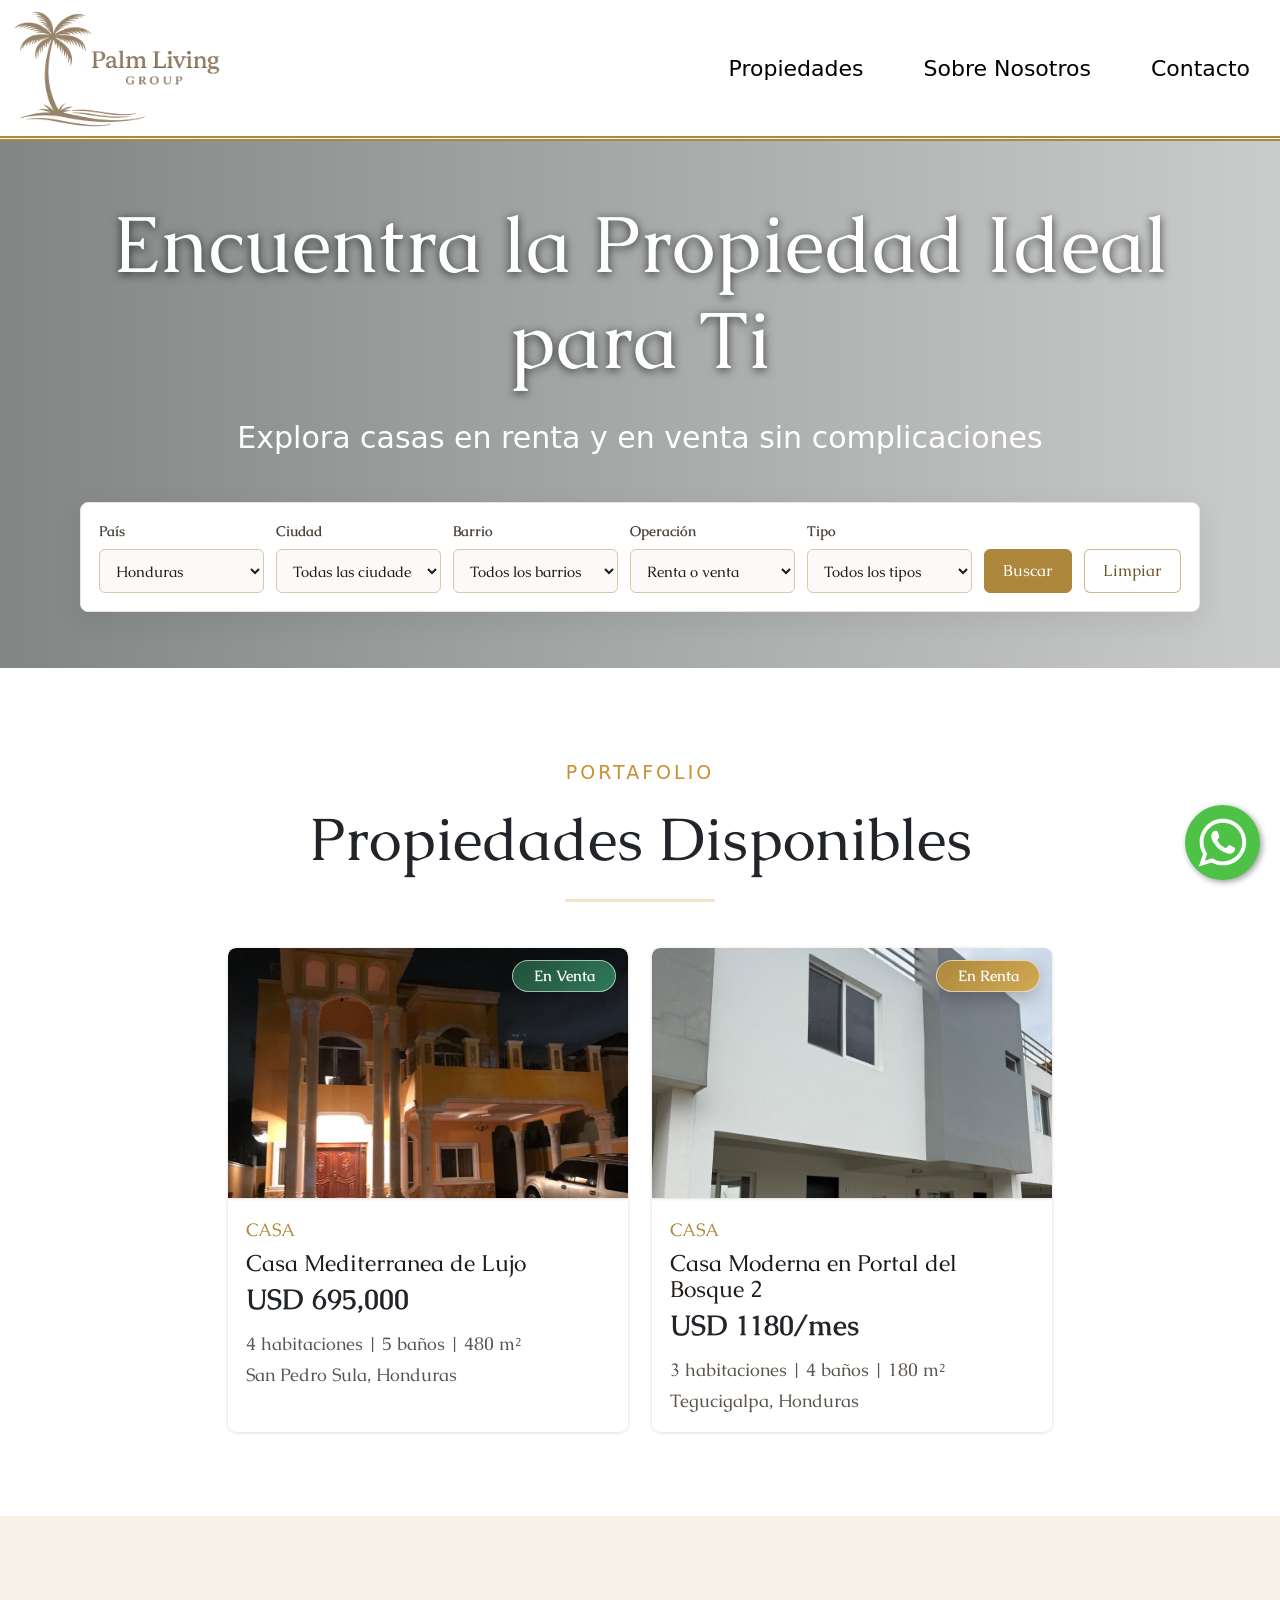
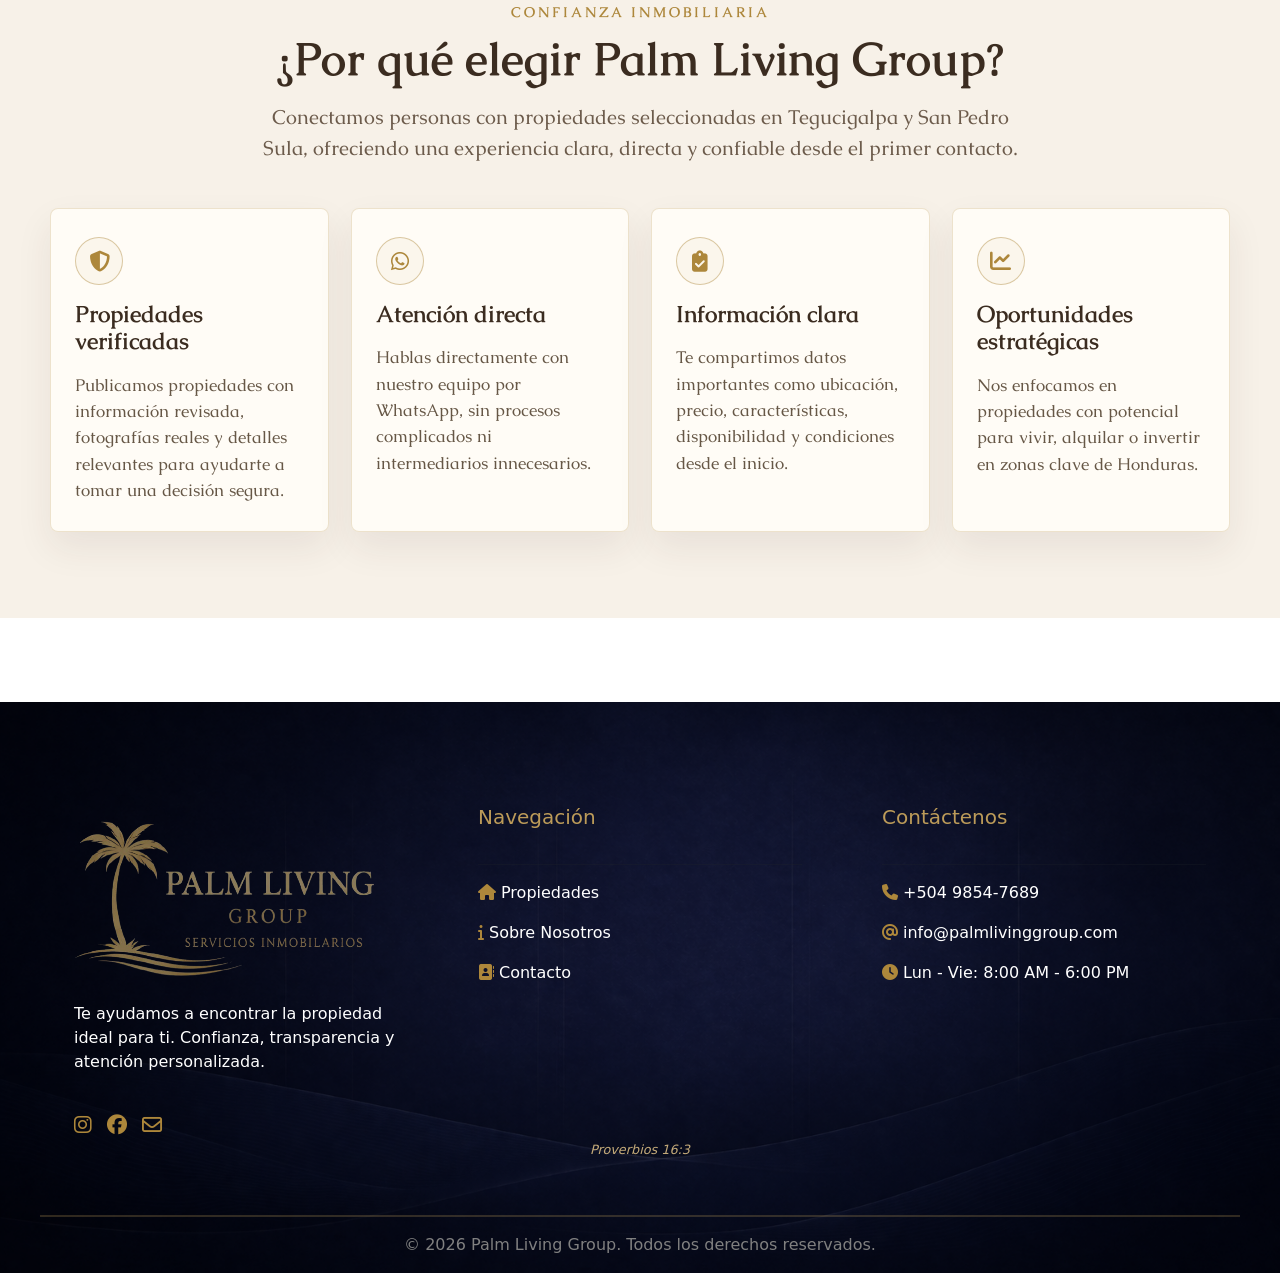
==== commit 6d421dbe: "Update listing sale status and footer asset" ====
--- a/index.html
+++ b/index.html
@@ -4,7 +4,7 @@
 <head>    
     <meta charset="UTF-8">
     <meta name="viewport" content="width=device-width, initial-scale=1.0">
-    <link rel="stylesheet" href="style.css?v=12">
+    <link rel="stylesheet" href="style.css?v=14">
     <link href="https://cdn.jsdelivr.net/npm/bootstrap@5.3.8/dist/css/bootstrap.min.css" rel="stylesheet">
     <link rel="icon" type="image/png" href="./imagenes/favicon-plg-modified.png">
     <title>Palm Living Group</title>
@@ -300,9 +300,9 @@
 
 
 
-    <script type="text/javascript" src="./properties.js?v=12"></script>
-    <script type="text/javascript" src="./home.js?v=12"></script>
-    <script type="text/javascript" src="./index.js?v=12"></script>
+    <script type="text/javascript" src="./properties.js?v=14"></script>
+    <script type="text/javascript" src="./home.js?v=14"></script>
+    <script type="text/javascript" src="./index.js?v=14"></script>
 </body>
 
 
--- a/style.css
+++ b/style.css
@@ -1187,6 +1187,11 @@
     background-color: #ad873b;
     flex-shrink: 0;
     margin-left: auto;
+}
+
+.status-badge.status-sale,
+.status-badgeChar.status-sale {
+    background: linear-gradient(135deg, #224f3a, #2f7a5a);
 }
 
 .description-line {
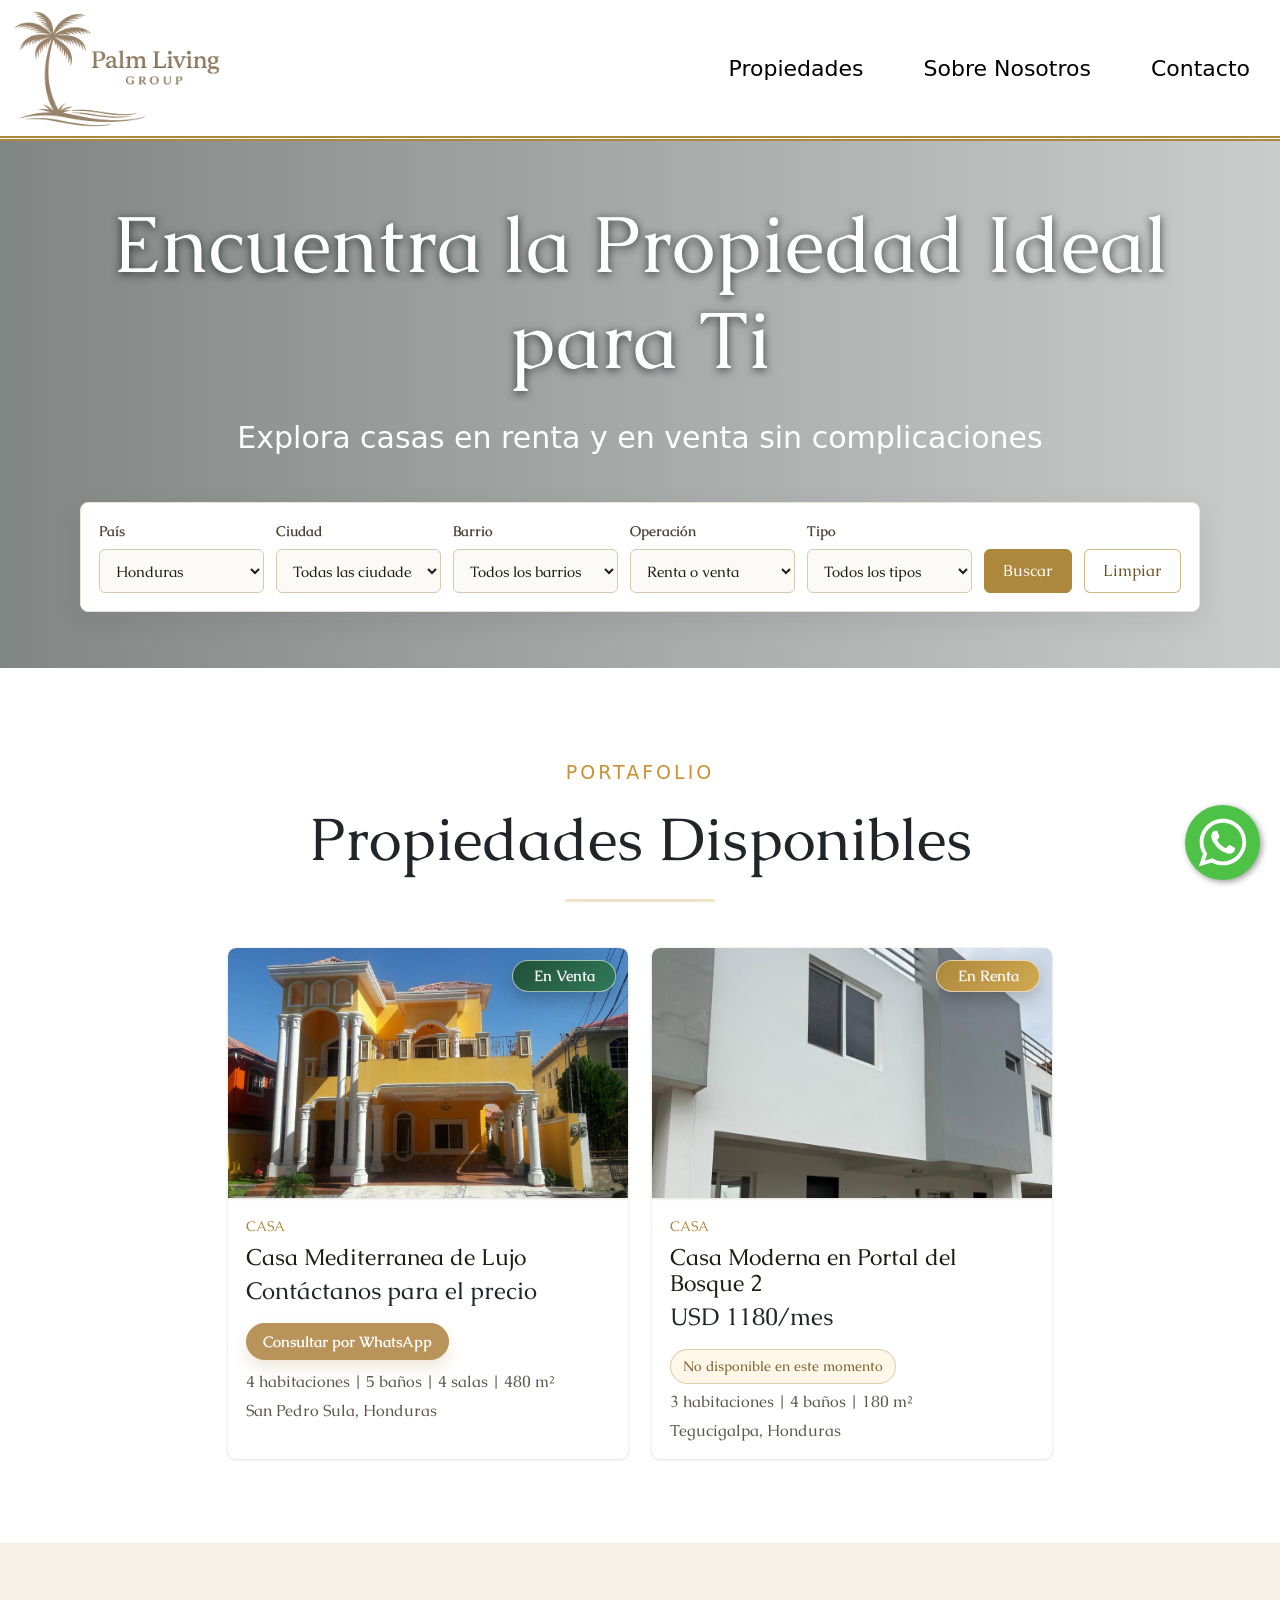
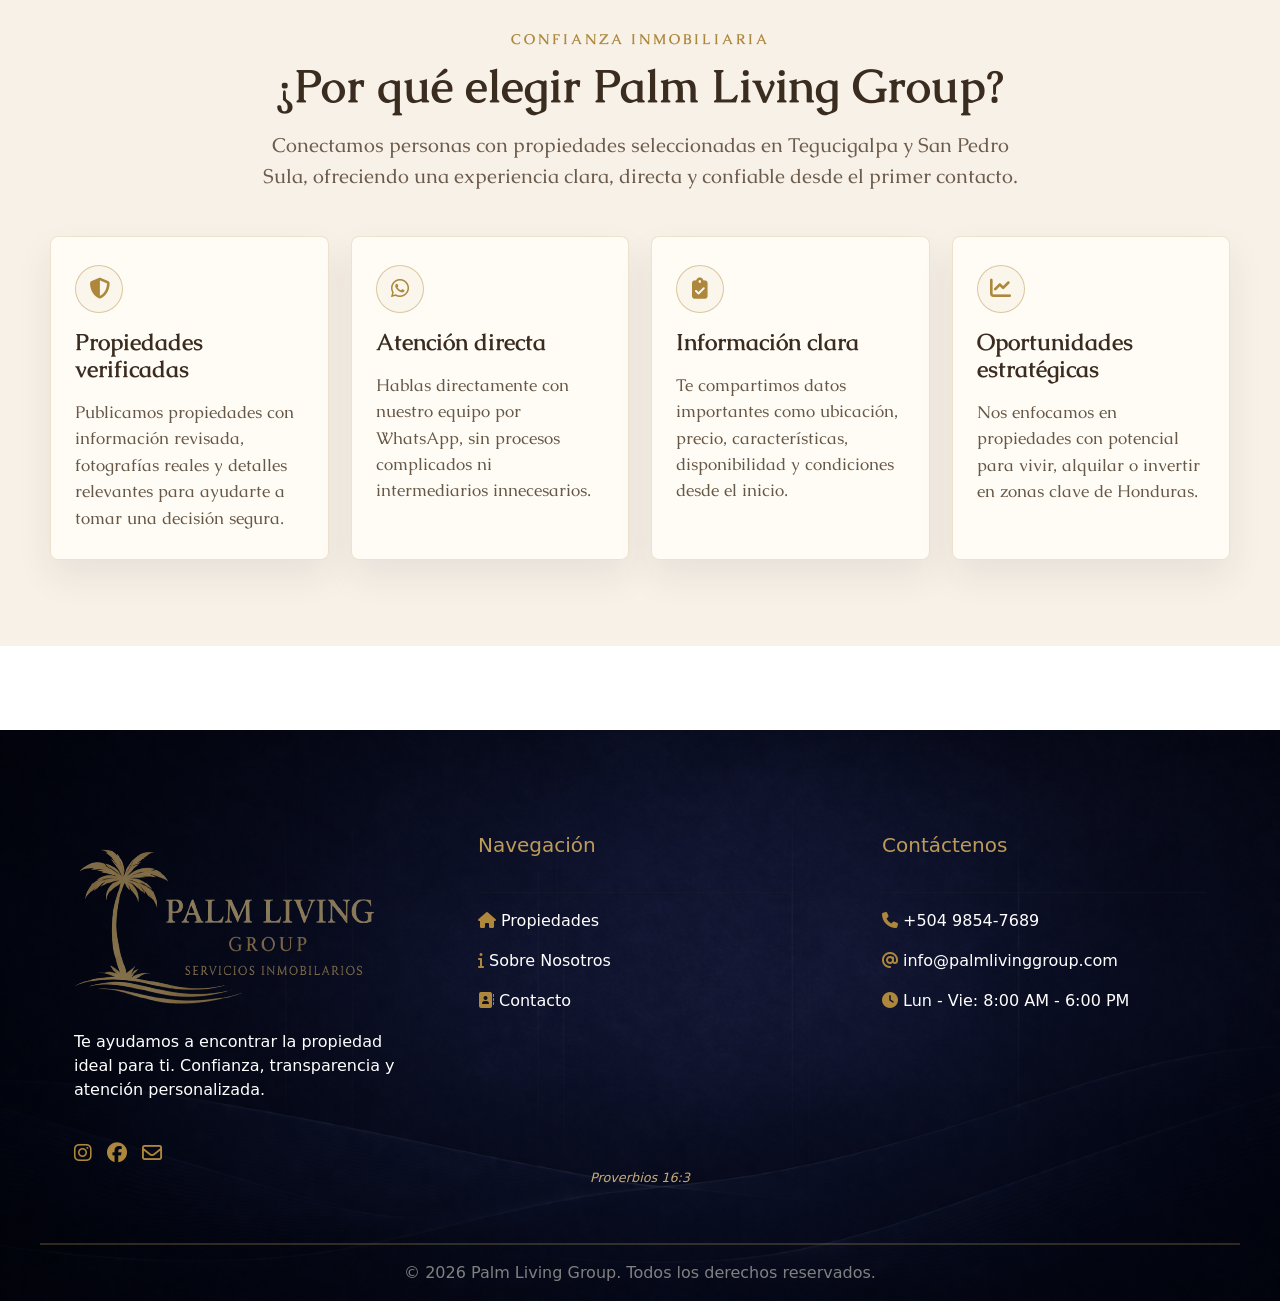
==== commit 2d34f28e: "Update property availability and gallery" ====
--- a/index.html
+++ b/index.html
@@ -4,7 +4,7 @@
 <head>    
     <meta charset="UTF-8">
     <meta name="viewport" content="width=device-width, initial-scale=1.0">
-    <link rel="stylesheet" href="style.css?v=14">
+    <link rel="stylesheet" href="style.css?v=16">
     <link href="https://cdn.jsdelivr.net/npm/bootstrap@5.3.8/dist/css/bootstrap.min.css" rel="stylesheet">
     <link rel="icon" type="image/png" href="./imagenes/favicon-plg-modified.png">
     <title>Palm Living Group</title>
@@ -300,9 +300,9 @@
 
 
 
-    <script type="text/javascript" src="./properties.js?v=14"></script>
-    <script type="text/javascript" src="./home.js?v=14"></script>
-    <script type="text/javascript" src="./index.js?v=14"></script>
+    <script type="text/javascript" src="./properties.js?v=16"></script>
+    <script type="text/javascript" src="./home.js?v=16"></script>
+    <script type="text/javascript" src="./index.js?v=16"></script>
 </body>
 
 
--- a/style.css
+++ b/style.css
@@ -706,18 +706,50 @@
     font-weight: 800;
 }
 
-.property-card-link{
-    display: flex;
-    flex-direction: column;
-    height: 100%;
+.property-card-link,
+.property-card-image-link,
+.property-card-copy-link{
     text-decoration: none;
     color: inherit;
 }
 
+.property-card-image-link{
+    display: block;
+}
+
 .property-card-content{
     display: flex;
     flex-direction: column;
     gap: 7px;
+}
+
+.property-card-copy-link{
+    display: flex;
+    flex-direction: column;
+    gap: 7px;
+}
+
+.property-whatsapp-cta{
+    align-self: flex-start;
+    margin: 2px 0 4px;
+    padding: 10px 16px;
+    border-radius: 999px;
+    background: #b8935a;
+    border: 1px solid #b8935a;
+    color: #ffffff;
+    font-family: "Caudex", serif;
+    font-size: 15px;
+    font-weight: 700;
+    line-height: 1;
+    text-decoration: none;
+    box-shadow: 0 8px 16px rgba(184, 147, 90, 0.22);
+    transition: background 0.2s ease, border-color 0.2s ease, transform 0.2s ease;
+}
+
+.property-whatsapp-cta:hover{
+    background: #8f6c2b;
+    border-color: #8f6c2b;
+    transform: translateY(-1px);
 }
 
 .property-type{
@@ -733,6 +765,19 @@
     font-size: 23px;
     line-height: 1.14;
     margin: 0;
+}
+
+.property-unavailable{
+    align-self: flex-start;
+    margin: 2px 0 0;
+    padding: 8px 12px;
+    border-radius: 999px;
+    background: #fff7e8;
+    border: 1px solid rgba(184, 147, 90, 0.42);
+    color: #7a5e2b;
+    font-size: 14px;
+    font-weight: 700;
+    line-height: 1.2;
 }
 
 .property-meta,
@@ -1202,7 +1247,7 @@
     background-color: rgba(184, 147, 90, 0.75);
 }
 
-.bedrooms, .baths, .metersSquared {
+.bedrooms, .baths, .livingRooms, .metersSquared {
     display: flex;
     flex-direction: column;
     align-items: center;
@@ -1212,7 +1257,7 @@
     display: flex;
     justify-content: center;
     align-items: center;
-    gap: 50px;
+    gap: 36px;
 }
 
 /* ── AMENITIES ── */
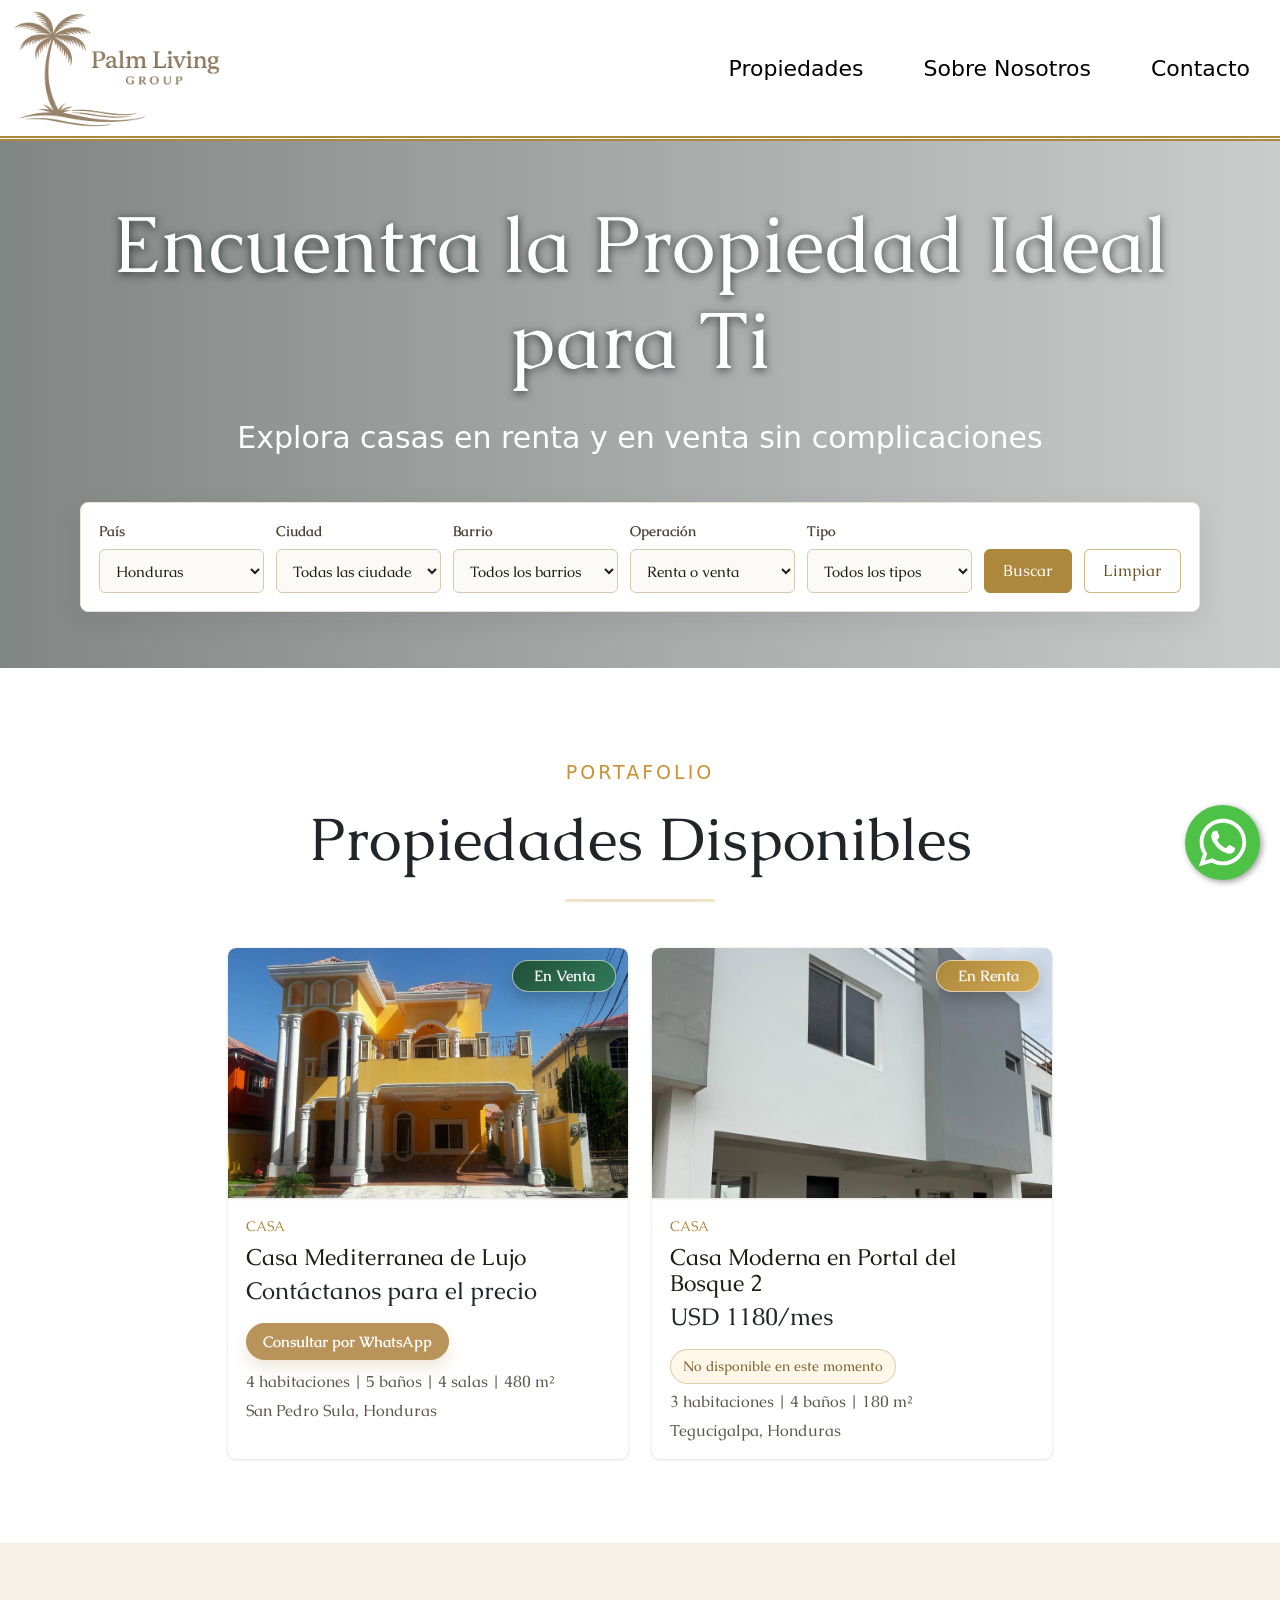
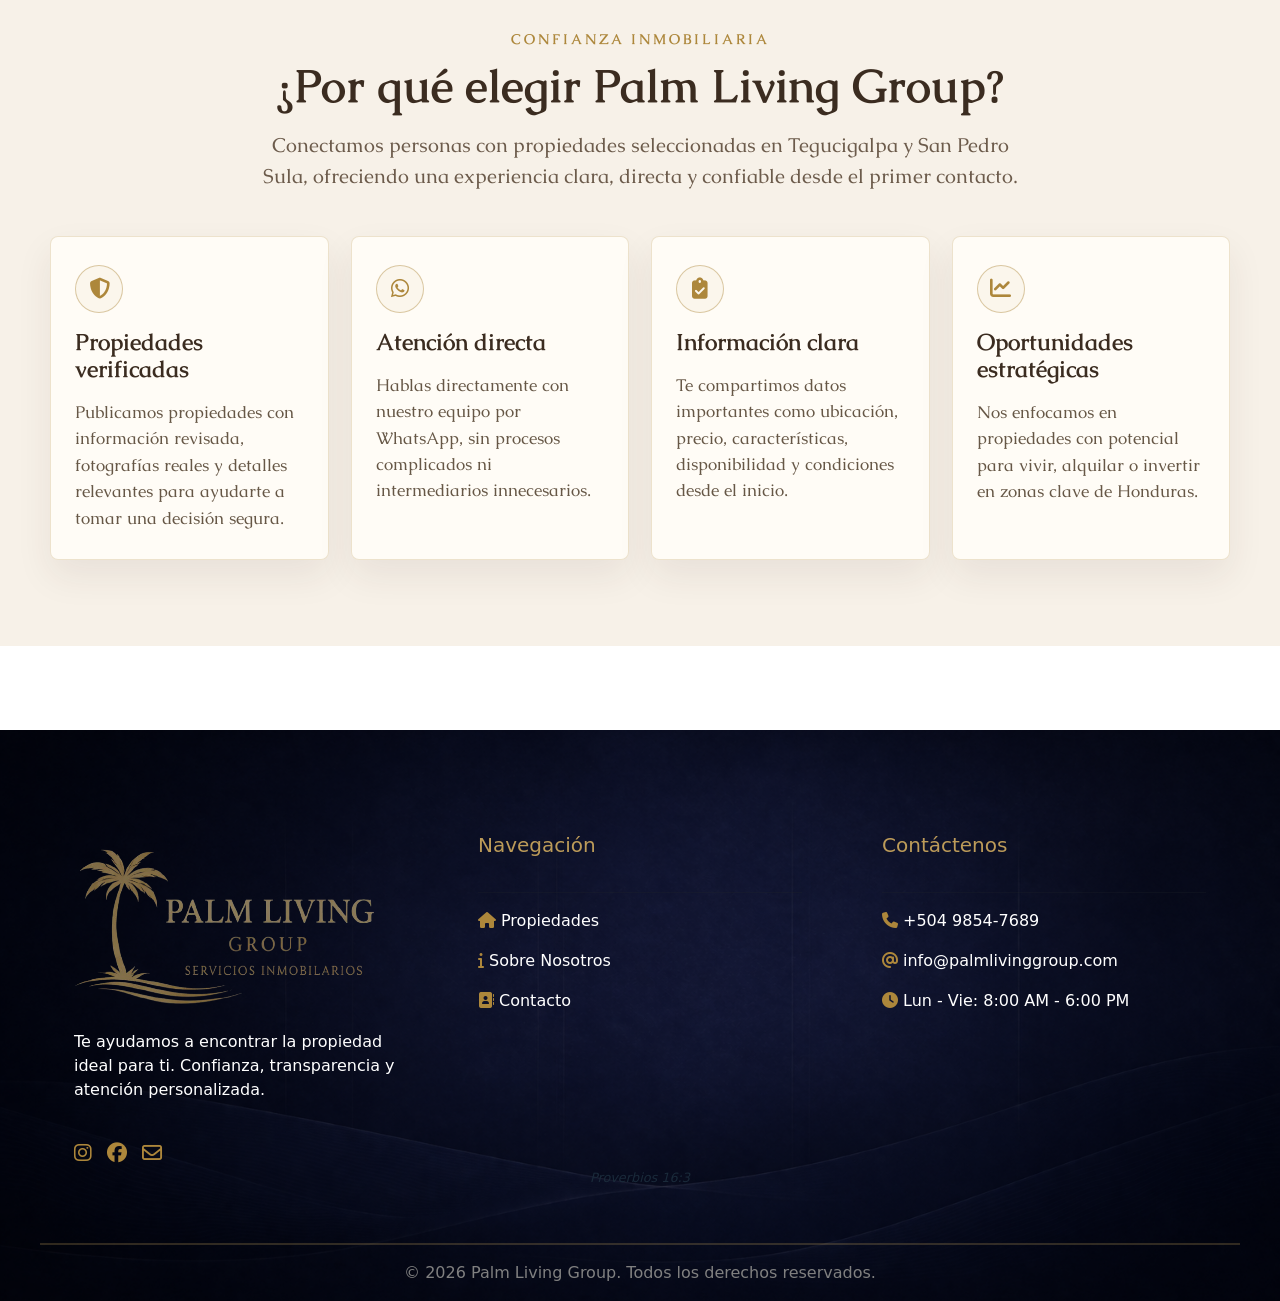
==== commit ea8f3d6a: "Update website" ====
--- a/index.html
+++ b/index.html
@@ -4,7 +4,7 @@
 <head>    
     <meta charset="UTF-8">
     <meta name="viewport" content="width=device-width, initial-scale=1.0">
-    <link rel="stylesheet" href="style.css?v=16">
+    <link rel="stylesheet" href="style.css?v=17">
     <link href="https://cdn.jsdelivr.net/npm/bootstrap@5.3.8/dist/css/bootstrap.min.css" rel="stylesheet">
     <link rel="icon" type="image/png" href="./imagenes/favicon-plg-modified.png">
     <title>Palm Living Group</title>
--- a/style.css
+++ b/style.css
@@ -880,7 +880,7 @@
 }
 
 .footer-verse{
-    color: #c4aa79;
+    color: #1a2a3a;
     font-size: 0.8rem;
     font-style: italic;
     text-align: center;
